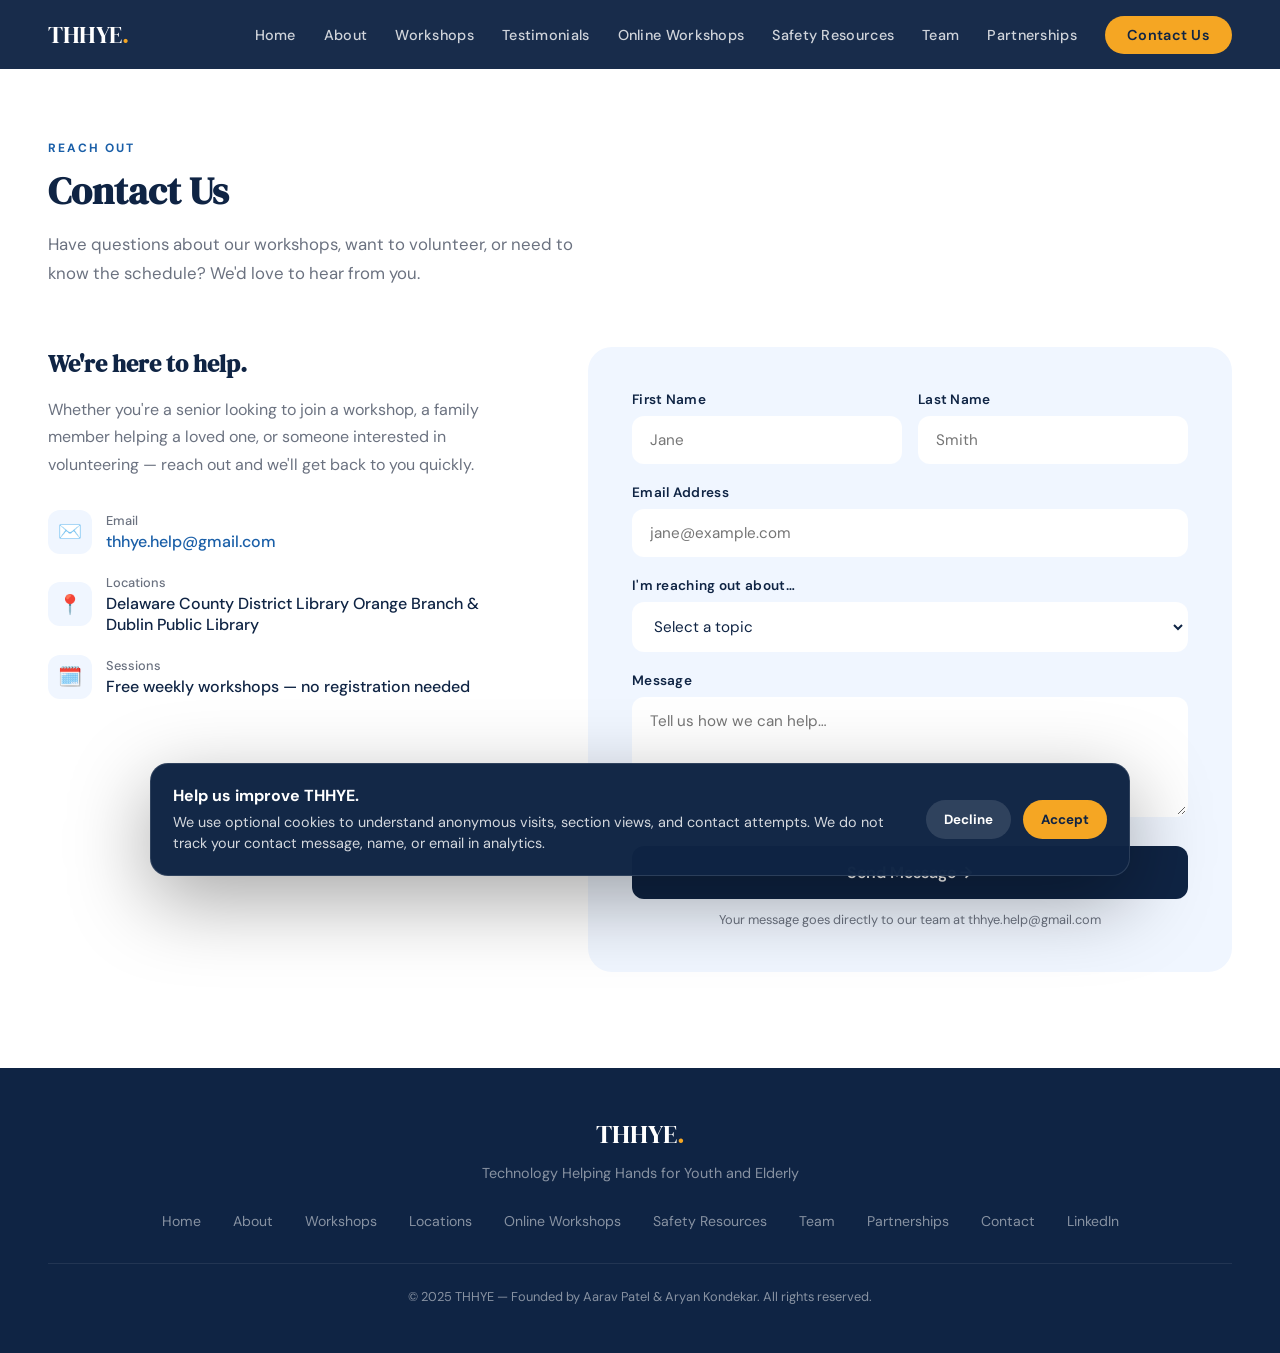
==== contact.html @ 9085169c "Split single-page site into real multi-page URLs for SEO Each section (Team, Partnerships, Online Wo" ====
<!DOCTYPE html>
<html lang="en">
<head>
  <meta charset="UTF-8" />
  <meta name="viewport" content="width=device-width, initial-scale=1.0" />
  <title>Contact THHYE — Free Tech Workshops for Seniors</title>
  <meta name="description" content="Get in touch with THHYE to join a free technology workshop, ask about scheduling, or volunteer with our student-led nonprofit in Delaware County and Dublin, Ohio." />
  <meta name="robots" content="index, follow" />
  <link rel="canonical" href="https://thhye.org/contact.html" />
  <link rel="icon" type="image/png" href="THHYELogo.png" />
  <link rel="apple-touch-icon" href="THHYELogo.png" />

  <meta property="og:type" content="website" />
  <meta property="og:site_name" content="THHYE" />
  <meta property="og:title" content="Contact THHYE — Free Tech Workshops for Seniors" />
  <meta property="og:description" content="Get in touch with THHYE to join a free technology workshop, ask about scheduling, or volunteer with our student-led nonprofit." />
  <meta property="og:url" content="https://thhye.org/contact.html" />
  <meta property="og:image" content="https://thhye.org/assets/workshop-group.jpg" />

  <meta name="twitter:card" content="summary_large_image" />
  <meta name="twitter:title" content="Contact THHYE — Free Tech Workshops for Seniors" />
  <meta name="twitter:description" content="Get in touch with THHYE to join a free technology workshop, ask about scheduling, or volunteer with our student-led nonprofit." />
  <meta name="twitter:image" content="https://thhye.org/assets/workshop-group.jpg" />

  <link rel="stylesheet" href="styles.css" />
  <link href="https://fonts.googleapis.com/css2?family=DM+Serif+Display:ital@0;1&family=DM+Sans:wght@300;400;500;600&display=swap" rel="stylesheet" />

  <!-- Google Analytics (gtag.js) -->
  <script async src="https://www.googletagmanager.com/gtag/js?id=G-8VFDZ53EEH"></script>
  <script>
    window.dataLayer = window.dataLayer || [];
    function gtag(){ dataLayer.push(arguments); }
    gtag('js', new Date());
    gtag('consent', 'default', {
      analytics_storage: localStorage.getItem('thhye_cookie_consent') === 'accepted' ? 'granted' : 'denied'
    });
    gtag('config', 'G-8VFDZ53EEH', { anonymize_ip: true });
  </script>
</head>
<body>

  <!-- NAV -->
  <nav>
    <a href="index.html" class="nav-logo">THHYE<span>.</span></a>
    <button class="nav-toggle" id="nav-toggle" aria-label="Toggle menu" aria-expanded="false" onclick="toggleNav()">
      <span></span><span></span><span></span>
    </button>
    <ul class="nav-links" id="nav-links">
      <li><a href="index.html">Home</a></li>
      <li><a href="index.html#about">About</a></li>
      <li><a href="index.html#workshops">Workshops</a></li>
      <li><a href="index.html#testimonials">Testimonials</a></li>
      <li><a href="online-workshops.html">Online Workshops</a></li>
      <li><a href="safety-resources.html">Safety Resources</a></li>
      <li><a href="team.html">Team</a></li>
      <li><a href="partnerships.html">Partnerships</a></li>
      <li><a href="contact.html" class="nav-cta">Contact Us</a></li>
    </ul>
  </nav>

  <section style="padding-top:140px;padding-bottom:96px;padding-left:48px;padding-right:48px;">
    <div class="section-inner">
      <div class="section-label">Reach Out</div>
      <h2 class="section-title">Contact Us</h2>
      <p class="section-sub">Have questions about our workshops, want to volunteer, or need to know the schedule? We'd love to hear from you.</p>

      <div class="contact-grid">
        <div class="contact-info">
          <h3>We're here to help.</h3>
          <p>Whether you're a senior looking to join a workshop, a family member helping a loved one, or someone interested in volunteering — reach out and we'll get back to you quickly.</p>

          <div class="contact-detail">
            <div class="contact-detail-icon">✉️</div>
            <div>
              <div style="font-size:0.8rem;color:var(--gray);margin-bottom:2px;">Email</div>
              <a href="mailto:thhye.help@gmail.com">thhye.help@gmail.com</a>
            </div>
          </div>

          <div class="contact-detail">
            <div class="contact-detail-icon">📍</div>
            <div>
              <div style="font-size:0.8rem;color:var(--gray);margin-bottom:2px;">Locations</div>
              Delaware County District Library Orange Branch &<br>Dublin Public Library
            </div>
          </div>

          <div class="contact-detail">
            <div class="contact-detail-icon">🗓️</div>
            <div>
              <div style="font-size:0.8rem;color:var(--gray);margin-bottom:2px;">Sessions</div>
              Free weekly workshops — no registration needed
            </div>
          </div>
        </div>

        <div class="contact-form">
          <div class="form-row">
            <div class="form-group">
              <label>First Name</label>
              <input type="text" id="fname" placeholder="Jane" />
            </div>
            <div class="form-group">
              <label>Last Name</label>
              <input type="text" id="lname" placeholder="Smith" />
            </div>
          </div>
          <div class="form-group">
            <label>Email Address</label>
            <input type="email" id="email" placeholder="jane@example.com" />
          </div>
          <div class="form-group">
            <label>I'm reaching out about…</label>
            <select id="topic">
              <option value="">Select a topic</option>
              <option>Joining a workshop</option>
              <option>Workshop schedule & locations</option>
              <option>Volunteering with THHYE</option>
              <option>General question</option>
            </select>
          </div>
          <div class="form-group">
            <label>Message</label>
            <textarea id="message" placeholder="Tell us how we can help…"></textarea>
          </div>
          <button class="form-submit" onclick="submitForm()">Send Message →</button>
          <div class="success-msg" id="success-msg">
            ✅ Message sent! We'll get back to you at <strong id="confirm-email"></strong> shortly.
          </div>
          <p class="form-note">Your message goes directly to our team at thhye.help@gmail.com</p>
        </div>
      </div>
    </div>
  </section>

  <!-- FOOTER -->
  <footer>
    <div class="footer-logo">THHYE<span>.</span></div>
    <p class="footer-tagline">Technology Helping Hands for Youth and Elderly</p>
    <ul class="footer-links">
      <li><a href="index.html">Home</a></li>
      <li><a href="index.html#about">About</a></li>
      <li><a href="index.html#workshops">Workshops</a></li>
      <li><a href="index.html#locations">Locations</a></li>
      <li><a href="online-workshops.html">Online Workshops</a></li>
      <li><a href="safety-resources.html">Safety Resources</a></li>
      <li><a href="team.html">Team</a></li>
      <li><a href="partnerships.html">Partnerships</a></li>
      <li><a href="contact.html">Contact</a></li>
      <li><a href="https://www.linkedin.com/company/thhye-technology-helping-hands-for-youth-and-elderly/" target="_blank" rel="noopener noreferrer">LinkedIn</a></li>
    </ul>
    <p class="footer-copy">© 2025 THHYE — Founded by Aarav Patel & Aryan Kondekar. All rights reserved.</p>
  </footer>

  <div class="cookie-banner" id="cookie-banner" role="dialog" aria-live="polite" aria-label="Cookie consent">
    <div class="cookie-copy">
      <strong>Help us improve THHYE.</strong>
      We use optional cookies to understand anonymous visits, section views, and contact attempts. We do not track your contact message, name, or email in analytics.
    </div>
    <div class="cookie-actions">
      <button class="cookie-btn decline" type="button" onclick="setCookieConsent(false)">Decline</button>
      <button class="cookie-btn accept" type="button" onclick="setCookieConsent(true)">Accept</button>
    </div>
  </div>

  <script src="common.js"></script>
</body>
</html>
---- styles.css ----
:root {
  --navy: #0f2444;
  --blue: #1a5fa8;
  --sky: #4fa3e0;
  --gold: #f5a623;
  --warm: #fff8f0;
  --white: #ffffff;
  --gray: #6b7280;
  --light: #f0f6ff;
}

* { margin: 0; padding: 0; box-sizing: border-box; }

html { scroll-behavior: smooth; }

body {
  font-family: 'DM Sans', sans-serif;
  background: var(--white);
  color: var(--navy);
  overflow-x: hidden;
}

/* NAV */
nav {
  position: fixed;
  top: 0; left: 0; right: 0;
  z-index: 100;
  display: flex;
  align-items: center;
  justify-content: space-between;
  padding: 18px 48px;
  background: rgba(15, 36, 68, 0.96);
  backdrop-filter: blur(12px);
}

.nav-logo {
  font-family: 'DM Serif Display', serif;
  font-size: 1.5rem;
  color: var(--white);
  letter-spacing: -0.5px;
  text-decoration: none;
}

.nav-logo span { color: var(--gold); }

.nav-links {
  display: flex;
  gap: 28px;
  list-style: none;
}

.nav-links a {
  color: rgba(255,255,255,0.8);
  text-decoration: none;
  font-size: 0.9rem;
  font-weight: 500;
  letter-spacing: 0.3px;
  transition: color 0.2s;
}

.nav-links a:hover { color: var(--gold); }

.nav-cta {
  background: var(--gold);
  color: var(--navy) !important;
  padding: 10px 22px;
  border-radius: 50px;
  font-weight: 600 !important;
}

.nav-cta:hover { background: #e8961f; color: var(--navy) !important; }

.nav-toggle {
  display: none;
  background: none;
  border: none;
  padding: 6px;
  cursor: pointer;
}

.nav-toggle span {
  display: block;
  width: 24px;
  height: 2px;
  background: var(--white);
  margin: 5px 0;
  transition: transform 0.2s, opacity 0.2s;
}

.nav-toggle.open span:nth-child(1) { transform: translateY(7px) rotate(45deg); }
.nav-toggle.open span:nth-child(2) { opacity: 0; }
.nav-toggle.open span:nth-child(3) { transform: translateY(-7px) rotate(-45deg); }

/* HERO */
#home {
  min-height: 100vh;
  background: linear-gradient(135deg, var(--navy) 0%, #1a3a6e 50%, #0d3060 100%);
  display: flex;
  align-items: center;
  position: relative;
  overflow: hidden;
  padding-top: 80px;
}

.hero-bg-pattern {
  position: absolute;
  inset: 0;
  opacity: 0.05;
  background-image: radial-gradient(circle at 20% 50%, var(--sky) 0%, transparent 50%),
                    radial-gradient(circle at 80% 20%, var(--gold) 0%, transparent 40%),
                    radial-gradient(circle at 60% 80%, var(--sky) 0%, transparent 40%);
}

.hero-grid-lines {
  position: absolute;
  inset: 0;
  background-image:
    linear-gradient(rgba(255,255,255,0.03) 1px, transparent 1px),
    linear-gradient(90deg, rgba(255,255,255,0.03) 1px, transparent 1px);
  background-size: 60px 60px;
}

.hero-inner {
  position: relative;
  max-width: 1200px;
  margin: 0 auto;
  padding: 0 48px;
  display: grid;
  grid-template-columns: 1fr 1fr;
  gap: 64px;
  align-items: center;
}

.hero-badge {
  display: inline-flex;
  align-items: center;
  gap: 8px;
  background: rgba(245, 166, 35, 0.15);
  border: 1px solid rgba(245, 166, 35, 0.3);
  color: var(--gold);
  font-size: 0.8rem;
  font-weight: 600;
  letter-spacing: 1px;
  text-transform: uppercase;
  padding: 6px 16px;
  border-radius: 50px;
  margin-bottom: 24px;
}

.hero-badge::before {
  content: '';
  width: 6px; height: 6px;
  background: var(--gold);
  border-radius: 50%;
  animation: pulse 2s infinite;
}

@keyframes pulse {
  0%, 100% { opacity: 1; }
  50% { opacity: 0.3; }
}

.hero-title {
  font-family: 'DM Serif Display', serif;
  font-size: clamp(2.4rem, 4vw, 3.6rem);
  color: var(--white);
  line-height: 1.15;
  margin-bottom: 20px;
}

.hero-title em {
  font-style: italic;
  color: var(--sky);
}

.hero-sub {
  font-size: 1.1rem;
  color: rgba(255,255,255,0.7);
  line-height: 1.7;
  margin-bottom: 36px;
  max-width: 480px;
}

.hero-buttons {
  display: flex;
  gap: 16px;
  flex-wrap: wrap;
}

.btn-primary {
  background: var(--gold);
  color: var(--navy);
  padding: 14px 32px;
  border-radius: 50px;
  font-weight: 600;
  font-size: 0.95rem;
  text-decoration: none;
  transition: all 0.25s;
  display: inline-block;
}

.btn-primary:hover {
  background: #e8961f;
  transform: translateY(-2px);
  box-shadow: 0 8px 24px rgba(245,166,35,0.4);
}

.btn-outline {
  border: 2px solid rgba(255,255,255,0.3);
  color: var(--white);
  padding: 14px 32px;
  border-radius: 50px;
  font-weight: 500;
  font-size: 0.95rem;
  text-decoration: none;
  transition: all 0.25s;
  display: inline-block;
}

.btn-outline:hover {
  border-color: var(--white);
  background: rgba(255,255,255,0.1);
  transform: translateY(-2px);
}

.hero-visual {
  position: relative;
}

.hero-img-main {
  width: 100%;
  height: 420px;
  object-fit: cover;
  border-radius: 20px;
  box-shadow: 0 32px 80px rgba(0,0,0,0.4);
}

.hero-img-float {
  position: absolute;
  bottom: -28px;
  left: -32px;
  width: 180px;
  height: 140px;
  object-fit: cover;
  border-radius: 16px;
  border: 4px solid var(--navy);
  box-shadow: 0 16px 48px rgba(0,0,0,0.4);
}

.hero-stat-card {
  position: absolute;
  top: 24px;
  right: -20px;
  background: var(--white);
  border-radius: 16px;
  padding: 16px 20px;
  box-shadow: 0 16px 48px rgba(0,0,0,0.3);
  text-align: center;
  min-width: 130px;
}

.hero-stat-num {
  font-family: 'DM Serif Display', serif;
  font-size: 2rem;
  color: var(--blue);
  line-height: 1;
}

.hero-stat-label {
  font-size: 0.75rem;
  color: var(--gray);
  margin-top: 4px;
  font-weight: 500;
}

/* STATS BAR */
.stats-bar {
  background: var(--light);
  padding: 40px 48px;
}

.stats-bar-inner {
  max-width: 1200px;
  margin: 0 auto;
  display: grid;
  grid-template-columns: repeat(4, 1fr);
  gap: 24px;
  text-align: center;
}

.stat-item {}

.stat-num {
  font-family: 'DM Serif Display', serif;
  font-size: 2.4rem;
  color: var(--blue);
}

.stat-label {
  font-size: 0.85rem;
  color: var(--gray);
  font-weight: 500;
  margin-top: 4px;
}

/* SECTIONS */
section { padding: 96px 48px; }

.section-inner { max-width: 1200px; margin: 0 auto; }

.section-label {
  font-size: 0.75rem;
  font-weight: 700;
  letter-spacing: 2px;
  text-transform: uppercase;
  color: var(--blue);
  margin-bottom: 12px;
}

.section-title {
  font-family: 'DM Serif Display', serif;
  font-size: clamp(2rem, 3vw, 2.8rem);
  color: var(--navy);
  line-height: 1.2;
  margin-bottom: 16px;
}

.section-sub {
  font-size: 1.05rem;
  color: var(--gray);
  line-height: 1.7;
  max-width: 560px;
}

/* ABOUT */
#about { background: var(--white); }

.about-grid {
  display: grid;
  grid-template-columns: 1fr 1fr;
  gap: 80px;
  align-items: center;
  margin-top: 60px;
}

.about-img-wrap {
  position: relative;
}

.about-img {
  width: 100%;
  height: 480px;
  object-fit: cover;
  border-radius: 20px;
}

.about-accent {
  position: absolute;
  bottom: -20px;
  right: -20px;
  width: 120px;
  height: 120px;
  background: var(--gold);
  border-radius: 20px;
  z-index: -1;
}

.about-text p {
  color: var(--gray);
  line-height: 1.8;
  margin-bottom: 20px;
  font-size: 1.02rem;
}

.founders {
  display: flex;
  gap: 20px;
  margin-top: 32px;
}

.founder-card {
  background: var(--light);
  border-radius: 16px;
  padding: 20px;
  flex: 1;
  border-left: 4px solid var(--blue);
}

.founder-name {
  font-weight: 600;
  color: var(--navy);
  font-size: 1rem;
}

.founder-title {
  font-size: 0.82rem;
  color: var(--gray);
  margin-top: 4px;
}

/* WORKSHOPS */
#workshops { background: var(--light); }

.workshops-grid {
  display: grid;
  grid-template-columns: repeat(2, 1fr);
  gap: 24px;
  margin-top: 52px;
}

.workshop-card {
  background: var(--white);
  border-radius: 20px;
  padding: 36px;
  border: 1px solid rgba(26,95,168,0.1);
  transition: all 0.3s;
  position: relative;
  overflow: hidden;
}

.workshop-card::before {
  content: '';
  position: absolute;
  top: 0; left: 0; right: 0;
  height: 4px;
  background: linear-gradient(90deg, var(--blue), var(--sky));
}

.workshop-card:hover {
  transform: translateY(-6px);
  box-shadow: 0 24px 64px rgba(26,95,168,0.12);
}

.workshop-icon {
  width: 52px;
  height: 52px;
  background: var(--light);
  border-radius: 14px;
  display: flex;
  align-items: center;
  justify-content: center;
  font-size: 1.6rem;
  margin-bottom: 20px;
}

.workshop-title {
  font-family: 'DM Serif Display', serif;
  font-size: 1.3rem;
  color: var(--navy);
  margin-bottom: 10px;
}

.workshop-desc {
  color: var(--gray);
  line-height: 1.7;
  font-size: 0.95rem;
}

/* LOCATIONS */
#locations { background: var(--navy); }

#locations .section-label { color: var(--sky); }
#locations .section-title { color: var(--white); }
#locations .section-sub { color: rgba(255,255,255,0.6); }

.locations-grid {
  display: grid;
  grid-template-columns: repeat(2, 1fr);
  gap: 24px;
  margin-top: 52px;
}

.location-card {
  background: rgba(255,255,255,0.06);
  border: 1px solid rgba(255,255,255,0.1);
  border-radius: 20px;
  padding: 36px;
  transition: all 0.3s;
}

.location-card:hover {
  background: rgba(255,255,255,0.1);
  transform: translateY(-4px);
}

.location-icon { font-size: 2.2rem; margin-bottom: 16px; }

.location-name {
  font-family: 'DM Serif Display', serif;
  font-size: 1.4rem;
  color: var(--white);
  margin-bottom: 8px;
}

.location-detail {
  color: rgba(255,255,255,0.6);
  font-size: 0.95rem;
  line-height: 1.6;
}

.location-tag {
  display: inline-block;
  background: rgba(79,163,224,0.2);
  color: var(--sky);
  font-size: 0.78rem;
  font-weight: 600;
  padding: 4px 12px;
  border-radius: 50px;
  margin-top: 16px;
  letter-spacing: 0.5px;
}

/* WHATSAPP COMMUNITY */
#whatsapp-community {
  background: var(--white);
  padding-top: 64px;
  padding-bottom: 64px;
}

.whatsapp-card {
  max-width: 780px;
  margin: 0 auto;
  background: linear-gradient(135deg, #25D366 0%, #128C7E 100%);
  border-radius: 24px;
  padding: 48px;
  display: flex;
  align-items: center;
  gap: 32px;
  box-shadow: 0 24px 64px rgba(18,140,126,0.25);
}

.whatsapp-icon-wrap {
  flex-shrink: 0;
  width: 76px;
  height: 76px;
  background: rgba(255,255,255,0.18);
  border-radius: 50%;
  display: flex;
  align-items: center;
  justify-content: center;
}

.whatsapp-icon-wrap svg { width: 40px; height: 40px; }

.whatsapp-copy { flex: 1; }

.whatsapp-title {
  font-family: 'DM Serif Display', serif;
  font-size: 1.6rem;
  color: var(--white);
  margin-bottom: 8px;
}

.whatsapp-desc {
  color: rgba(255,255,255,0.9);
  line-height: 1.6;
  font-size: 0.98rem;
  margin-bottom: 0;
}

.whatsapp-btn {
  flex-shrink: 0;
  display: inline-flex;
  align-items: center;
  gap: 10px;
  background: var(--white);
  color: #128C7E;
  padding: 14px 28px;
  border-radius: 50px;
  font-weight: 700;
  font-size: 0.95rem;
  text-decoration: none;
  transition: all 0.25s;
  white-space: nowrap;
}

.whatsapp-btn:hover {
  transform: translateY(-2px);
  box-shadow: 0 12px 32px rgba(0,0,0,0.2);
}

.whatsapp-btn svg { width: 18px; height: 18px; }

@media (max-width: 768px) {
  .whatsapp-card { flex-direction: column; text-align: center; padding: 36px 28px; }
  .whatsapp-btn { width: 100%; justify-content: center; }
}

/* TESTIMONIALS */
.testimonials-grid {
  display: grid;
  grid-template-columns: repeat(3, 1fr);
  gap: 24px;
  margin-top: 52px;
}

.testimonial-card {
  background: var(--light);
  border-radius: 20px;
  padding: 28px;
  border: 1px solid rgba(26,95,168,0.08);
  transition: all 0.3s;
  display: flex;
  flex-direction: column;
  gap: 16px;
}

.testimonial-card:hover {
  transform: translateY(-4px);
  box-shadow: 0 16px 48px rgba(26,95,168,0.1);
}

.testimonial-stars { color: var(--gold); font-size: 0.9rem; letter-spacing: 2px; }

.testimonial-text {
  color: var(--navy);
  font-size: 0.97rem;
  line-height: 1.7;
  flex: 1;
  font-style: italic;
}

.testimonial-author {
  display: flex;
  align-items: center;
  gap: 12px;
  margin-top: 4px;
}

.testimonial-avatar {
  width: 40px;
  height: 40px;
  background: linear-gradient(135deg, var(--blue), var(--sky));
  border-radius: 50%;
  display: flex;
  align-items: center;
  justify-content: center;
  color: white;
  font-weight: 700;
  font-size: 0.9rem;
  flex-shrink: 0;
}

.testimonial-name {
  font-weight: 600;
  font-size: 0.9rem;
  color: var(--navy);
}

.testimonial-school {
  font-size: 0.78rem;
  color: var(--gray);
  margin-top: 2px;
}

/* TEAM */
#team-page {
  background: var(--white);
  padding-top: 140px;
}

.team-grid {
  display: flex;
  flex-direction: column;
  gap: 28px;
  margin-top: 52px;
}

.team-card {
  background: var(--white);
  border-radius: 20px;
  padding: 32px;
  border: 1px solid rgba(26,95,168,0.1);
  transition: all 0.3s;
  display: flex;
  align-items: center;
  gap: 32px;
}

.team-card:hover {
  transform: translateY(-4px);
  box-shadow: 0 16px 48px rgba(26,95,168,0.1);
}

.team-founder {
  border-left: 4px solid var(--gold);
}

.team-photo {
  width: 180px;
  height: 180px;
  border-radius: 16px;
  object-fit: cover;
  object-position: top center;
  flex-shrink: 0;
}

.team-info { flex: 1; }

.team-name {
  font-weight: 600;
  color: var(--navy);
  font-size: 1.15rem;
  margin-bottom: 4px;
}

.team-role {
  font-size: 0.85rem;
  color: var(--gray);
  font-weight: 500;
}

.team-bio {
  text-align: left;
  color: var(--gray);
  font-size: 0.92rem;
  line-height: 1.7;
  margin-top: 14px;
}

.team-linkedin {
  display: inline-flex;
  align-items: center;
  gap: 6px;
  margin-top: 14px;
  color: var(--blue);
  font-weight: 600;
  font-size: 0.88rem;
  text-decoration: none;
}

.team-linkedin:hover { color: var(--navy); }

.founders-story {
  display: flex;
  align-items: center;
  gap: 40px;
  margin-top: 52px;
  padding: 32px;
  border-radius: 20px;
  background: var(--light);
  border: 1px solid rgba(26,95,168,0.1);
}

.story-photo {
  width: 320px;
  height: 320px;
  border-radius: 16px;
  object-fit: cover;
  object-position: center 60%;
  flex-shrink: 0;
}

.story-text h3 {
  color: var(--navy);
  font-size: 1.3rem;
  margin-bottom: 14px;
}

.story-text p {
  color: var(--gray);
  font-size: 0.95rem;
  line-height: 1.75;
}

@media (max-width: 768px) {
  .team-card { flex-direction: column; text-align: center; }
  .team-photo { width: 140px; height: 140px; }
  .team-founder { border-left: none; border-top: 4px solid var(--gold); }
  .team-bio, .team-linkedin { text-align: left; }
  .founders-story { flex-direction: column; text-align: center; padding: 24px; }
  .story-photo { width: 100%; height: 260px; }
  .story-text p { text-align: left; }
}

/* PARTNERSHIPS */
#partnerships-page {
  background: var(--white);
  padding-top: 140px;
}

.partnership-hero {
  display: grid;
  grid-template-columns: 1.05fr 0.95fr;
  gap: 56px;
  align-items: center;
  margin-top: 48px;
}

.partnership-copy p {
  color: var(--gray);
  line-height: 1.8;
  font-size: 1.02rem;
  margin-bottom: 18px;
}

.partner-panel {
  background: var(--light);
  border: 1px solid rgba(26,95,168,0.12);
  border-radius: 20px;
  padding: 36px;
}

.partner-mark {
  background: var(--white);
  border: 1px solid rgba(15,36,68,0.08);
  border-radius: 18px;
  padding: 28px;
  margin-bottom: 24px;
  text-align: center;
}

.partner-logo-img {
  max-width: 100%;
  height: auto;
  max-height: 90px;
}

.partner-logo-sub {
  display: inline-block;
  margin-top: 10px;
  padding: 6px 12px;
  border-radius: 999px;
  background: rgba(79,163,224,0.15);
  color: var(--blue);
  font-size: 0.78rem;
  font-weight: 700;
  letter-spacing: 1px;
  text-transform: uppercase;
}

.partner-title {
  font-family: 'DM Serif Display', serif;
  color: var(--navy);
  font-size: 1.45rem;
  margin-bottom: 10px;
}

.partner-detail {
  color: var(--gray);
  line-height: 1.7;
  font-size: 0.95rem;
}

.partnership-points {
  display: grid;
  grid-template-columns: repeat(3, 1fr);
  gap: 20px;
  margin-top: 52px;
}

.partnership-point {
  background: var(--light);
  border-radius: 18px;
  padding: 24px;
  border: 1px solid rgba(26,95,168,0.1);
}

.partnership-point h3 {
  color: var(--navy);
  font-size: 1rem;
  margin-bottom: 8px;
}

.partnership-point p {
  color: var(--gray);
  line-height: 1.65;
  font-size: 0.92rem;
}

@media (max-width: 768px) {
  .testimonials-grid { grid-template-columns: 1fr; }
  .partnership-hero, .partnership-points { grid-template-columns: 1fr; }
}

/* ONLINE WORKSHOPS PAGE */
#online-page { background: var(--white); padding-top: 140px; }

.online-gallery {
  display: grid;
  grid-template-columns: repeat(2, 1fr);
  gap: 24px;
  margin-top: 52px;
}

.online-gallery img {
  width: 100%;
  height: 280px;
  object-fit: cover;
  border-radius: 20px;
}

.steps-list { list-style: none; margin: 0; padding: 0; }

.steps-list li {
  display: flex;
  gap: 14px;
  margin-bottom: 18px;
}

.steps-list li:last-child { margin-bottom: 0; }

.step-num {
  flex-shrink: 0;
  width: 30px;
  height: 30px;
  border-radius: 50%;
  background: var(--blue);
  color: var(--white);
  font-weight: 700;
  font-size: 0.85rem;
  display: flex;
  align-items: center;
  justify-content: center;
}

.step-copy strong {
  display: block;
  color: var(--navy);
  font-size: 0.95rem;
  margin-bottom: 2px;
}

.step-copy span {
  color: var(--gray);
  font-size: 0.88rem;
  line-height: 1.6;
}

/* RESOURCES PAGE */
#resources-page { background: var(--white); padding-top: 140px; }

.resources-grid {
  display: grid;
  grid-template-columns: repeat(2, 1fr);
  gap: 24px;
  margin-top: 52px;
}

.resource-card {
  background: var(--light);
  border: 1px solid rgba(26,95,168,0.1);
  border-radius: 20px;
  padding: 28px;
}

.resource-card h3 {
  color: var(--navy);
  font-family: 'DM Serif Display', serif;
  font-size: 1.15rem;
  margin-bottom: 10px;
}

.resource-card p {
  color: var(--gray);
  font-size: 0.92rem;
  line-height: 1.7;
  margin-bottom: 14px;
}

.resource-card a {
  color: var(--blue);
  font-weight: 600;
  font-size: 0.88rem;
  text-decoration: none;
}

.resource-card a:hover { color: var(--navy); }

.safety-tips {
  margin-top: 64px;
}

.tips-grid {
  display: grid;
  grid-template-columns: repeat(3, 1fr);
  gap: 20px;
  margin-top: 32px;
}

.tip-card {
  background: var(--white);
  border: 1px solid rgba(26,95,168,0.1);
  border-radius: 18px;
  padding: 24px;
}

.tip-card .tip-icon { font-size: 1.6rem; margin-bottom: 10px; }

.tip-card h4 {
  color: var(--navy);
  font-size: 0.98rem;
  margin-bottom: 8px;
}

.tip-card p {
  color: var(--gray);
  font-size: 0.88rem;
  line-height: 1.65;
}

@media (max-width: 768px) {
  .online-gallery, .resources-grid, .tips-grid { grid-template-columns: 1fr; }
}

/* CONTACT PAGE */
.contact-grid {
  display: grid;
  grid-template-columns: 1fr 1.4fr;
  gap: 80px;
  align-items: start;
  margin-top: 60px;
}

.contact-info h3 {
  font-family: 'DM Serif Display', serif;
  font-size: 1.5rem;
  color: var(--navy);
  margin-bottom: 16px;
}

.contact-info p {
  color: var(--gray);
  line-height: 1.7;
  margin-bottom: 32px;
}

.contact-detail {
  display: flex;
  align-items: center;
  gap: 14px;
  margin-bottom: 20px;
  color: var(--navy);
  font-weight: 500;
}

.contact-detail-icon {
  width: 44px;
  height: 44px;
  background: var(--light);
  border-radius: 12px;
  display: flex;
  align-items: center;
  justify-content: center;
  font-size: 1.2rem;
  flex-shrink: 0;
}

.contact-detail a {
  color: var(--blue);
  text-decoration: none;
}

.contact-form {
  background: var(--light);
  border-radius: 24px;
  padding: 44px;
}

.form-row {
  display: grid;
  grid-template-columns: 1fr 1fr;
  gap: 16px;
}

.form-group {
  margin-bottom: 20px;
}

.form-group label {
  display: block;
  font-size: 0.85rem;
  font-weight: 600;
  color: var(--navy);
  margin-bottom: 8px;
  letter-spacing: 0.3px;
}

.form-group input,
.form-group textarea,
.form-group select {
  width: 100%;
  padding: 12px 16px;
  border: 2px solid transparent;
  background: var(--white);
  border-radius: 12px;
  font-family: 'DM Sans', sans-serif;
  font-size: 0.95rem;
  color: var(--navy);
  transition: border-color 0.2s;
  outline: none;
}

.form-group input:focus,
.form-group textarea:focus,
.form-group select:focus {
  border-color: var(--blue);
}

.form-group textarea {
  min-height: 120px;
  resize: vertical;
}

.form-submit {
  width: 100%;
  background: var(--navy);
  color: var(--white);
  border: none;
  padding: 16px;
  border-radius: 12px;
  font-family: 'DM Sans', sans-serif;
  font-size: 1rem;
  font-weight: 600;
  cursor: pointer;
  transition: all 0.25s;
  margin-top: 4px;
}

.form-submit:hover {
  background: var(--blue);
  transform: translateY(-2px);
}

.form-note {
  font-size: 0.8rem;
  color: var(--gray);
  margin-top: 12px;
  text-align: center;
}

/* FOOTER */
footer {
  background: var(--navy);
  padding: 48px;
  text-align: center;
  color: rgba(255,255,255,0.5);
}

.footer-logo {
  font-family: 'DM Serif Display', serif;
  font-size: 1.6rem;
  color: var(--white);
  margin-bottom: 12px;
}

.footer-logo span { color: var(--gold); }

.footer-tagline {
  font-size: 0.9rem;
  margin-bottom: 28px;
}

.footer-links {
  display: flex;
  justify-content: center;
  gap: 32px;
  list-style: none;
  margin-bottom: 32px;
}

.footer-links a {
  color: rgba(255,255,255,0.5);
  text-decoration: none;
  font-size: 0.88rem;
  transition: color 0.2s;
}

.footer-links a:hover { color: var(--gold); }

.footer-copy {
  font-size: 0.8rem;
  border-top: 1px solid rgba(255,255,255,0.08);
  padding-top: 24px;
}

/* ANIMATIONS */
.fade-in {
  opacity: 0;
  transform: translateY(24px);
  animation: fadeIn 0.7s ease forwards;
}

@keyframes fadeIn {
  to { opacity: 1; transform: translateY(0); }
}

.fade-in:nth-child(1) { animation-delay: 0.1s; }
.fade-in:nth-child(2) { animation-delay: 0.25s; }
.fade-in:nth-child(3) { animation-delay: 0.4s; }
.fade-in:nth-child(4) { animation-delay: 0.55s; }

/* SUCCESS MESSAGE */
.success-msg {
  display: none;
  background: #d4f5e9;
  border: 1px solid #2ecc71;
  color: #155724;
  padding: 16px 20px;
  border-radius: 12px;
  font-weight: 500;
  margin-top: 16px;
  text-align: center;
}

/* COOKIE CONSENT */
.cookie-banner {
  position: fixed;
  left: 24px;
  right: 24px;
  bottom: 24px;
  z-index: 200;
  display: none;
  align-items: center;
  justify-content: space-between;
  gap: 24px;
  max-width: 980px;
  margin: 0 auto;
  padding: 20px 22px;
  background: rgba(15, 36, 68, 0.98);
  color: var(--white);
  border: 1px solid rgba(255,255,255,0.12);
  border-radius: 18px;
  box-shadow: 0 24px 80px rgba(0,0,0,0.35);
}

.cookie-banner.active {
  display: flex;
}

.cookie-copy {
  line-height: 1.5;
  font-size: 0.9rem;
  color: rgba(255,255,255,0.82);
}

.cookie-copy strong {
  display: block;
  color: var(--white);
  font-size: 1rem;
  margin-bottom: 4px;
}

.cookie-actions {
  display: flex;
  gap: 12px;
  flex-shrink: 0;
}

.cookie-btn {
  border: 0;
  border-radius: 999px;
  padding: 11px 18px;
  font-family: 'DM Sans', sans-serif;
  font-weight: 700;
  cursor: pointer;
  transition: transform 0.2s, background 0.2s;
}

.cookie-btn:hover {
  transform: translateY(-1px);
}

.cookie-btn.accept {
  background: var(--gold);
  color: var(--navy);
}

.cookie-btn.decline {
  background: rgba(255,255,255,0.12);
  color: var(--white);
}

/* MOBILE */
@media (max-width: 768px) {
  nav { padding: 16px 20px; }
  .nav-toggle { display: block; }
  .nav-links {
    display: none;
    position: absolute;
    top: 100%;
    left: 0;
    right: 0;
    flex-direction: column;
    align-items: flex-start;
    gap: 4px;
    background: rgba(15, 36, 68, 0.98);
    padding: 12px 20px 20px;
    border-top: 1px solid rgba(255,255,255,0.1);
  }
  .nav-links.open { display: flex; }
  .nav-links li { width: 100%; }
  .nav-links a { display: block; padding: 12px 4px; }
  .nav-cta { display: inline-block; margin-top: 8px; }
  section { padding: 64px 20px; }
  .hero-inner { grid-template-columns: 1fr; gap: 40px; }
  .hero-visual { display: none; }
  .stats-bar { padding: 32px 20px; }
  .stats-bar-inner { grid-template-columns: repeat(2,1fr); }
  .about-grid, .contact-grid { grid-template-columns: 1fr; gap: 40px; }
  .workshops-grid, .locations-grid { grid-template-columns: 1fr; }
  .form-row { grid-template-columns: 1fr; }
  .contact-form { padding: 28px 20px; }
  .footer-links { flex-wrap: wrap; gap: 16px; }
  .founders { flex-direction: column; }
  .cookie-banner { left: 14px; right: 14px; bottom: 14px; flex-direction: column; align-items: stretch; }
  .cookie-actions { width: 100%; }
  .cookie-btn { flex: 1; }
}
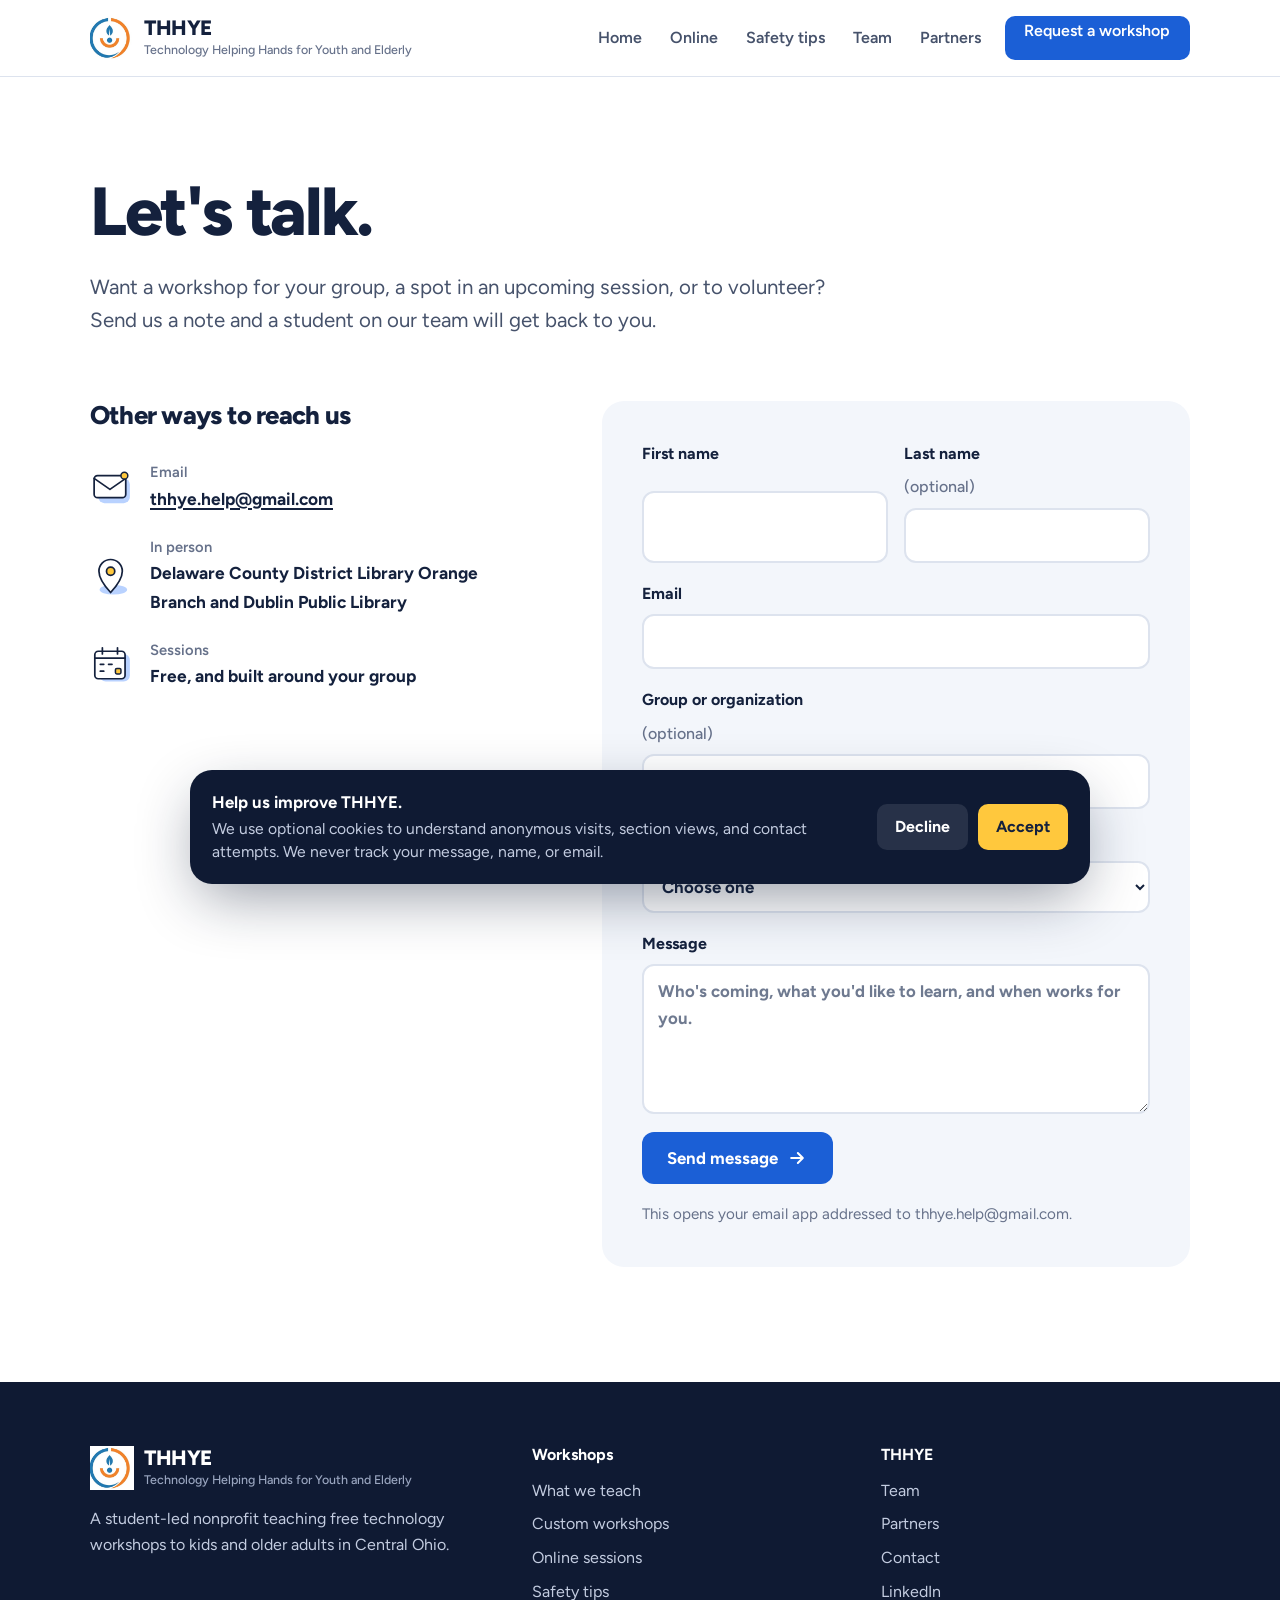
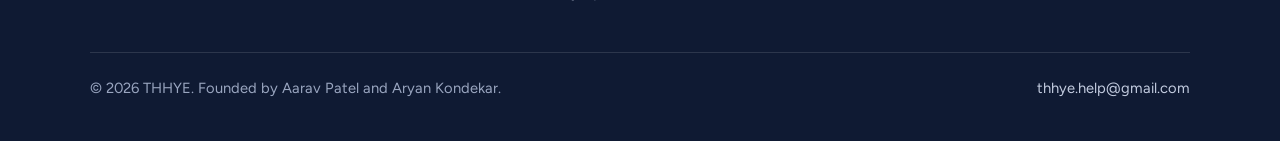
==== commit 779119de: "Launch redesign as the main site Replaces the old pages with the new clean nonprofit design: custom " ====
--- a/contact.html
+++ b/contact.html
@@ -3,6 +3,7 @@
 <head>
   <meta charset="UTF-8" />
   <meta name="viewport" content="width=device-width, initial-scale=1.0" />
+  <meta name="google-site-verification" content="bQFy29v1kpwie2ey02_w78tLdiopfmHFIGMxXj0n1kg" />
   <title>Contact THHYE — Free Tech Workshops for Seniors</title>
   <meta name="description" content="Get in touch with THHYE to join a free technology workshop, ask about scheduling, or volunteer with our student-led nonprofit in Delaware County and Dublin, Ohio." />
   <meta name="robots" content="index, follow" />
@@ -21,9 +22,10 @@
   <meta name="twitter:title" content="Contact THHYE — Free Tech Workshops for Seniors" />
   <meta name="twitter:description" content="Get in touch with THHYE to join a free technology workshop, ask about scheduling, or volunteer with our student-led nonprofit." />
   <meta name="twitter:image" content="https://thhye.org/assets/workshop-group.jpg" />
-
-  <link rel="stylesheet" href="styles.css" />
-  <link href="https://fonts.googleapis.com/css2?family=DM+Serif+Display:ital@0;1&family=DM+Sans:wght@300;400;500;600&display=swap" rel="stylesheet" />
+  <link rel="preconnect" href="https://fonts.googleapis.com" />
+  <link rel="preconnect" href="https://fonts.gstatic.com" crossorigin />
+  <link href="https://fonts.googleapis.com/css2?family=Figtree:wght@400;500;600;700;800&display=swap" rel="stylesheet" />
+  <link rel="stylesheet" href="site.css" />
 
   <!-- Google Analytics (gtag.js) -->
   <script async src="https://www.googletagmanager.com/gtag/js?id=G-8VFDZ53EEH"></script>
@@ -38,131 +40,410 @@
   </script>
 </head>
 <body>
-
-  <!-- NAV -->
-  <nav>
-    <a href="index.html" class="nav-logo">THHYE<span>.</span></a>
-    <button class="nav-toggle" id="nav-toggle" aria-label="Toggle menu" aria-expanded="false" onclick="toggleNav()">
-      <span></span><span></span><span></span>
-    </button>
-    <ul class="nav-links" id="nav-links">
-      <li><a href="index.html">Home</a></li>
-      <li><a href="index.html#about">About</a></li>
-      <li><a href="index.html#workshops">Workshops</a></li>
-      <li><a href="index.html#testimonials">Testimonials</a></li>
-      <li><a href="online-workshops.html">Online Workshops</a></li>
-      <li><a href="safety-resources.html">Safety Resources</a></li>
-      <li><a href="team.html">Team</a></li>
-      <li><a href="partnerships.html">Partnerships</a></li>
-      <li><a href="contact.html" class="nav-cta">Contact Us</a></li>
-    </ul>
-  </nav>
-
-  <section style="padding-top:140px;padding-bottom:96px;padding-left:48px;padding-right:48px;">
-    <div class="section-inner">
-      <div class="section-label">Reach Out</div>
-      <h2 class="section-title">Contact Us</h2>
-      <p class="section-sub">Have questions about our workshops, want to volunteer, or need to know the schedule? We'd love to hear from you.</p>
-
-      <div class="contact-grid">
-        <div class="contact-info">
-          <h3>We're here to help.</h3>
-          <p>Whether you're a senior looking to join a workshop, a family member helping a loved one, or someone interested in volunteering — reach out and we'll get back to you quickly.</p>
-
-          <div class="contact-detail">
-            <div class="contact-detail-icon">✉️</div>
-            <div>
-              <div style="font-size:0.8rem;color:var(--gray);margin-bottom:2px;">Email</div>
-              <a href="mailto:thhye.help@gmail.com">thhye.help@gmail.com</a>
-            </div>
+<!--
+THESIS: A clean, photo-led nonprofit site that shows real students teaching real rooms; it refuses emoji/icon-tile cards and stock "AI" polish.
+OWN-WORLD: White and mist-blue pages, deep navy ink, one confident blue, sunflower yellow for highlights, green for the seniors program. Figtree throughout. Custom 64px icons: ink outline, soft offset base shape, one yellow accent.
+STORY: Visitors see students teaching kids and older adults for free, learn every workshop is built for its group, and request one or join a session.
+FIRST VIEWPORT: Left: headline with a hand-drawn yellow highlight, short lede, "Request a free workshop" + "See what we teach", three proof checks. Right: TACO AI workshop photo with the CMM seniors photo overlapping, and a handwritten-style note.
+FORM: Canon (category standard, user-chosen); craft bar Code.org and Khan Academy. Seed fecce3bb.
+FINISH: unreviewed and undocumented is unfinished; this build ends with the finish review, the verdict, and DESIGN.md
+-->
+<svg xmlns="http://www.w3.org/2000/svg" width="0" height="0" style="position:absolute;overflow:hidden" aria-hidden="true">
+  <!--
+    THHYE icon set. One grammar for every icon:
+    - 64x64 grid, ink outline 2.5px, round caps and joins
+    - one soft base shape (var(--ic-soft)) set slightly off-center behind the object
+    - one small accent (var(--ic-accent))
+    Color comes from the wrapper: color = ink, --ic-soft, --ic-accent.
+  -->
+
+  <!-- AI basics: friendly robot head, like the one on our workshop slides -->
+  <symbol id="i-ai" viewBox="0 0 64 64">
+    <circle cx="35" cy="37" r="22" fill="var(--ic-soft)"/>
+    <g fill="none" stroke="currentColor" stroke-width="2.5" stroke-linecap="round" stroke-linejoin="round">
+      <rect x="15" y="22" width="34" height="26" rx="9" fill="#fff"/>
+      <path d="M32 22v-8"/>
+      <path d="M11 32v8M53 32v8"/>
+      <path d="M26 40q6 4 12 0"/>
+    </g>
+    <circle cx="32" cy="12" r="3.5" fill="var(--ic-accent)" stroke="currentColor" stroke-width="2.5"/>
+    <circle cx="25.5" cy="32" r="2.6" fill="currentColor"/>
+    <circle cx="38.5" cy="32" r="2.6" fill="currentColor"/>
+  </symbol>
+
+  <!-- Using AI responsibly: magnifier checking an answer -->
+  <symbol id="i-factcheck" viewBox="0 0 64 64">
+    <rect x="16" y="10" width="38" height="44" rx="8" fill="var(--ic-soft)"/>
+    <g fill="none" stroke="currentColor" stroke-width="2.5" stroke-linecap="round" stroke-linejoin="round">
+      <rect x="10" y="8" width="32" height="40" rx="5" fill="#fff"/>
+      <path d="M17 18h18M17 25h14M17 32h9"/>
+      <circle cx="38" cy="38" r="9" fill="#fff"/>
+      <path d="M44.5 44.5l8 8"/>
+      <path d="M34 38l3 3 5-6"/>
+    </g>
+    <circle cx="52.5" cy="52.5" r="3" fill="var(--ic-accent)"/>
+  </symbol>
+
+  <!-- Making games with AI: controller -->
+  <symbol id="i-game" viewBox="0 0 64 64">
+    <ellipse cx="34" cy="38" rx="25" ry="17" fill="var(--ic-soft)"/>
+    <g fill="none" stroke="currentColor" stroke-width="2.5" stroke-linecap="round" stroke-linejoin="round">
+      <path d="M18 22h28c6 0 9 5 10 12l1.5 9c.8 5-5 8-8.5 4l-5-6H20l-5 6c-3.5 4-9.3 1-8.5-4L8 34c1-7 4-12 10-12z" fill="#fff"/>
+      <path d="M20 29v8M16 33h8"/>
+    </g>
+    <circle cx="42" cy="30" r="2.8" fill="var(--ic-accent)" stroke="currentColor" stroke-width="2"/>
+    <circle cx="47" cy="35.5" r="2.8" fill="currentColor"/>
+  </symbol>
+
+  <!-- Digital citizenship: two speech bubbles, one kind reply -->
+  <symbol id="i-citizen" viewBox="0 0 64 64">
+    <rect x="12" y="16" width="44" height="36" rx="12" fill="var(--ic-soft)"/>
+    <g fill="none" stroke="currentColor" stroke-width="2.5" stroke-linecap="round" stroke-linejoin="round">
+      <path d="M8 12h28a5 5 0 0 1 5 5v12a5 5 0 0 1-5 5H19l-7 6v-6H8a5 5 0 0 1-5-5V17a5 5 0 0 1 5-5z" fill="#fff"/>
+      <path d="M56 28H34a5 5 0 0 0-5 5v10a5 5 0 0 0 5 5h12l6 5v-5h4a5 5 0 0 0 5-5V33a5 5 0 0 0-5-5z" fill="#fff"/>
+      <path d="M12 21h18M12 26h11"/>
+    </g>
+    <path d="M45 44.5c-3-2.3-6-4.4-6-7.2 0-1.8 1.4-3.1 3-3.1 1.3 0 2.3.7 3 1.8.7-1.1 1.7-1.8 3-1.8 1.6 0 3 1.3 3 3.1 0 2.8-3 4.9-6 7.2z" fill="var(--ic-accent)" stroke="currentColor" stroke-width="2" stroke-linejoin="round"/>
+  </symbol>
+
+  <!-- Online safety: padlock -->
+  <symbol id="i-lock" viewBox="0 0 64 64">
+    <circle cx="34" cy="38" r="21" fill="var(--ic-soft)"/>
+    <g fill="none" stroke="currentColor" stroke-width="2.5" stroke-linecap="round" stroke-linejoin="round">
+      <path d="M21 28v-7a11 11 0 0 1 22 0v7"/>
+      <rect x="14" y="28" width="36" height="26" rx="6" fill="#fff"/>
+      <path d="M32 40v6"/>
+    </g>
+    <circle cx="32" cy="38" r="3.6" fill="var(--ic-accent)" stroke="currentColor" stroke-width="2.2"/>
+  </symbol>
+
+  <!-- Smartphone basics -->
+  <symbol id="i-phone" viewBox="0 0 64 64">
+    <rect x="22" y="12" width="32" height="46" rx="10" fill="var(--ic-soft)"/>
+    <g fill="none" stroke="currentColor" stroke-width="2.5" stroke-linecap="round" stroke-linejoin="round">
+      <rect x="16" y="6" width="28" height="50" rx="6" fill="#fff"/>
+      <path d="M27 50h6"/>
+      <rect x="21" y="16" width="7" height="7" rx="2"/>
+      <rect x="32" y="16" width="7" height="7" rx="2"/>
+      <rect x="21" y="27" width="7" height="7" rx="2"/>
+    </g>
+    <rect x="32" y="27" width="7" height="7" rx="2" fill="var(--ic-accent)" stroke="currentColor" stroke-width="2.5"/>
+    <circle cx="44" cy="8" r="4" fill="var(--ic-accent)" stroke="currentColor" stroke-width="2.2"/>
+  </symbol>
+
+  <!-- Video calling: screen split between two people -->
+  <symbol id="i-video" viewBox="0 0 64 64">
+    <rect x="10" y="18" width="48" height="36" rx="10" fill="var(--ic-soft)"/>
+    <g fill="none" stroke="currentColor" stroke-width="2.5" stroke-linecap="round" stroke-linejoin="round">
+      <rect x="5" y="12" width="48" height="34" rx="6" fill="#fff"/>
+      <path d="M29 12v34"/>
+      <circle cx="17" cy="25" r="4.5"/>
+      <path d="M10 40c1-5 4-7.5 7-7.5s6 2.5 7 7.5"/>
+      <circle cx="41" cy="25" r="4.5"/>
+      <path d="M34 40c1-5 4-7.5 7-7.5s6 2.5 7 7.5"/>
+      <path d="M22 54h14"/>
+    </g>
+    <circle cx="57" cy="14" r="4" fill="var(--ic-accent)" stroke="currentColor" stroke-width="2.2"/>
+  </symbol>
+
+  <!-- Spotting scams: a message on a fishing hook -->
+  <symbol id="i-scam" viewBox="0 0 64 64">
+    <circle cx="30" cy="38" r="20" fill="var(--ic-soft)"/>
+    <g fill="none" stroke="currentColor" stroke-width="2.5" stroke-linecap="round" stroke-linejoin="round">
+      <path d="M44 4v26a8 8 0 0 1-16 0v-4"/>
+      <path d="M28 26l-3 4"/>
+      <rect x="8" y="34" width="34" height="22" rx="4" fill="#fff"/>
+      <path d="M8 37l17 11 17-11"/>
+    </g>
+    <path d="M51 34l6 10H45z" fill="var(--ic-accent)" stroke="currentColor" stroke-width="2.2" stroke-linejoin="round"/>
+    <path d="M51 38v2.5" stroke="currentColor" stroke-width="2" stroke-linecap="round"/>
+  </symbol>
+
+  <!-- Social media: shared photo with a like -->
+  <symbol id="i-social" viewBox="0 0 64 64">
+    <rect x="14" y="14" width="42" height="42" rx="10" fill="var(--ic-soft)"/>
+    <g fill="none" stroke="currentColor" stroke-width="2.5" stroke-linecap="round" stroke-linejoin="round">
+      <rect x="7" y="8" width="40" height="40" rx="6" fill="#fff"/>
+      <path d="M7 38l11-11 9 9 6-6 14 14"/>
+      <circle cx="35" cy="19" r="4"/>
+    </g>
+    <path d="M50 58c-4.5-3.4-9-6.6-9-10.6 0-2.6 2-4.6 4.5-4.6 2 0 3.5 1 4.5 2.7 1-1.7 2.5-2.7 4.5-2.7 2.5 0 4.5 2 4.5 4.6 0 4-4.5 7.2-9 10.6z" fill="var(--ic-accent)" stroke="currentColor" stroke-width="2.2" stroke-linejoin="round"/>
+  </symbol>
+
+  <!-- Online sessions: laptop with a live call -->
+  <symbol id="i-laptop" viewBox="0 0 64 64">
+    <rect x="12" y="14" width="44" height="36" rx="9" fill="var(--ic-soft)"/>
+    <g fill="none" stroke="currentColor" stroke-width="2.5" stroke-linecap="round" stroke-linejoin="round">
+      <rect x="10" y="10" width="40" height="28" rx="4" fill="#fff"/>
+      <path d="M4 46h52l-4 6H8z" fill="#fff"/>
+      <circle cx="30" cy="21" r="4"/>
+      <path d="M23 32c1-4 4-6 7-6s6 2 7 6"/>
+    </g>
+    <circle cx="44" cy="15.5" r="2.6" fill="var(--ic-accent)" stroke="currentColor" stroke-width="2"/>
+  </symbol>
+
+  <!-- Library: stack of books -->
+  <symbol id="i-library" viewBox="0 0 64 64">
+    <rect x="12" y="18" width="44" height="38" rx="10" fill="var(--ic-soft)"/>
+    <g fill="none" stroke="currentColor" stroke-width="2.5" stroke-linecap="round" stroke-linejoin="round">
+      <rect x="8" y="44" width="44" height="10" rx="3" fill="#fff"/>
+      <rect x="12" y="34" width="38" height="10" rx="3" fill="#fff"/>
+      <path d="M18 34l4-22 10 2-4 20" fill="#fff"/>
+      <path d="M44 44v10M18 44v10"/>
+    </g>
+    <rect x="34" y="14" width="9" height="20" rx="2" fill="var(--ic-accent)" stroke="currentColor" stroke-width="2.5"/>
+  </symbol>
+
+  <!-- A group of people -->
+  <symbol id="i-group" viewBox="0 0 64 64">
+    <ellipse cx="34" cy="40" rx="25" ry="18" fill="var(--ic-soft)"/>
+    <g fill="none" stroke="currentColor" stroke-width="2.5" stroke-linecap="round" stroke-linejoin="round">
+      <circle cx="16" cy="24" r="5.5" fill="#fff"/>
+      <path d="M5 46c1-8 5-12 11-12s8 3 9 6" fill="#fff"/>
+      <circle cx="48" cy="24" r="5.5" fill="#fff"/>
+      <path d="M59 46c-1-8-5-12-11-12s-8 3-9 6" fill="#fff"/>
+      <circle cx="32" cy="22" r="7" fill="#fff"/>
+      <path d="M18 54c1-10 6-16 14-16s13 6 14 16z" fill="var(--ic-accent)"/>
+    </g>
+  </symbol>
+
+  <!-- Planning a custom workshop: clipboard checklist -->
+  <symbol id="i-plan" viewBox="0 0 64 64">
+    <rect x="16" y="14" width="40" height="44" rx="10" fill="var(--ic-soft)"/>
+    <g fill="none" stroke="currentColor" stroke-width="2.5" stroke-linecap="round" stroke-linejoin="round">
+      <rect x="10" y="10" width="36" height="46" rx="5" fill="#fff"/>
+      <path d="M17 24l3 3 5-5M17 36l3 3 5-5"/>
+      <path d="M30 25h9M30 37h9M17 48h22"/>
+    </g>
+    <rect x="20" y="5" width="16" height="9" rx="3" fill="var(--ic-accent)" stroke="currentColor" stroke-width="2.5"/>
+  </symbol>
+
+  <!-- Teaching: a presenter at a slide -->
+  <symbol id="i-teach" viewBox="0 0 64 64">
+    <rect x="10" y="12" width="46" height="34" rx="9" fill="var(--ic-soft)"/>
+    <g fill="none" stroke="currentColor" stroke-width="2.5" stroke-linecap="round" stroke-linejoin="round">
+      <rect x="18" y="6" width="40" height="28" rx="4" fill="#fff"/>
+      <path d="M25 15h18M25 22h12"/>
+      <circle cx="12" cy="30" r="5" fill="#fff"/>
+      <path d="M3 58c0-11 4-18 9-18 3 0 5 2 7 5l9-7"/>
+      <path d="M12 58V48"/>
+    </g>
+    <circle cx="46" cy="22" r="3.4" fill="var(--ic-accent)" stroke="currentColor" stroke-width="2.2"/>
+  </symbol>
+
+  <!-- Hand-off / partners: two hands meeting -->
+  <symbol id="i-partner" viewBox="0 0 64 64">
+    <circle cx="33" cy="36" r="21" fill="var(--ic-soft)"/>
+    <g fill="none" stroke="currentColor" stroke-width="2.5" stroke-linecap="round" stroke-linejoin="round">
+      <path d="M4 28l10-6 10 4 8-3 10 3 10-4 8 6"/>
+      <path d="M14 22v18l12 12c2 2 5 2 6 0 2 1 5 0 5-3 2 0 4-2 3-5 2-1 3-4 1-6l-9-9" fill="#fff"/>
+      <path d="M50 22v18M32 23l-8 8c-2 2 0 5 3 4l7-5"/>
+    </g>
+    <circle cx="49" cy="48" r="4" fill="var(--ic-accent)" stroke="currentColor" stroke-width="2.2"/>
+  </symbol>
+
+  <!-- Safety habits -->
+  <symbol id="i-hangup" viewBox="0 0 64 64">
+    <circle cx="34" cy="36" r="21" fill="var(--ic-soft)"/>
+    <path d="M14 10l7 0 4 11-5 4c3 7 8 12 15 15l4-5 11 4v7c0 3-2 5-5 5C26 51 9 34 9 15c0-3 2-5 5-5z" fill="#fff" stroke="currentColor" stroke-width="2.5" stroke-linejoin="round"/>
+    <path d="M40 10h14v14" fill="none" stroke="currentColor" stroke-width="2.5" stroke-linecap="round" stroke-linejoin="round"/>
+    <path d="M54 10L40 24" stroke="currentColor" stroke-width="2.5" stroke-linecap="round"/>
+    <circle cx="54" cy="10" r="3.5" fill="var(--ic-accent)" stroke="currentColor" stroke-width="2"/>
+  </symbol>
+
+  <symbol id="i-link" viewBox="0 0 64 64">
+    <circle cx="33" cy="35" r="21" fill="var(--ic-soft)"/>
+    <g fill="none" stroke="currentColor" stroke-width="2.5" stroke-linecap="round" stroke-linejoin="round">
+      <path d="M28 36l-6 6a7 7 0 0 1-10-10l8-8a7 7 0 0 1 10 0" fill="#fff"/>
+      <path d="M36 28l6-6a7 7 0 0 1 10 10l-8 8a7 7 0 0 1-10 0" fill="#fff"/>
+      <path d="M8 56l48-48"/>
+    </g>
+    <circle cx="56" cy="8" r="3.5" fill="var(--ic-accent)" stroke="currentColor" stroke-width="2"/>
+  </symbol>
+
+  <symbol id="i-key" viewBox="0 0 64 64">
+    <circle cx="34" cy="36" r="21" fill="var(--ic-soft)"/>
+    <g fill="none" stroke="currentColor" stroke-width="2.5" stroke-linecap="round" stroke-linejoin="round">
+      <circle cx="20" cy="24" r="12" fill="#fff"/>
+      <path d="M29 32l24 24M44 47l5-5M50 53l5-5"/>
+    </g>
+    <circle cx="17" cy="21" r="3.5" fill="var(--ic-accent)" stroke="currentColor" stroke-width="2"/>
+  </symbol>
+
+  <symbol id="i-giftcard" viewBox="0 0 64 64">
+    <rect x="12" y="18" width="46" height="34" rx="9" fill="var(--ic-soft)"/>
+    <g fill="none" stroke="currentColor" stroke-width="2.5" stroke-linecap="round" stroke-linejoin="round">
+      <rect x="6" y="14" width="44" height="30" rx="5" fill="#fff"/>
+      <path d="M22 14v30M6 26h44"/>
+      <path d="M22 26c-6-8-12-4-8 0M22 26c6-8 12-4 8 0"/>
+    </g>
+    <circle cx="48" cy="46" r="10" fill="var(--ic-accent)" stroke="currentColor" stroke-width="2.5"/>
+    <path d="M44 42l8 8M52 42l-8 8" stroke="currentColor" stroke-width="2.5" stroke-linecap="round"/>
+  </symbol>
+
+  <symbol id="i-ask" viewBox="0 0 64 64">
+    <ellipse cx="34" cy="40" rx="24" ry="18" fill="var(--ic-soft)"/>
+    <g fill="none" stroke="currentColor" stroke-width="2.5" stroke-linecap="round" stroke-linejoin="round">
+      <circle cx="18" cy="30" r="6" fill="#fff"/>
+      <path d="M6 56c1-9 5-14 12-14s11 5 12 14"/>
+      <circle cx="46" cy="30" r="6" fill="#fff"/>
+      <path d="M34 56c1-9 5-14 12-14s11 5 12 14"/>
+      <path d="M26 6h16a4 4 0 0 1 4 4v6a4 4 0 0 1-4 4h-6l-4 4v-4h-6a4 4 0 0 1-4-4v-6a4 4 0 0 1 4-4z" fill="var(--ic-accent)"/>
+    </g>
+    <path d="M31 11.5a3 3 0 1 1 3.5 3c-.5.2-.5.6-.5 1" fill="none" stroke="currentColor" stroke-width="2" stroke-linecap="round"/>
+  </symbol>
+
+  <!-- Contact -->
+  <symbol id="i-mail" viewBox="0 0 64 64">
+    <rect x="12" y="18" width="46" height="36" rx="9" fill="var(--ic-soft)"/>
+    <g fill="none" stroke="currentColor" stroke-width="2.5" stroke-linecap="round" stroke-linejoin="round">
+      <rect x="6" y="14" width="46" height="32" rx="5" fill="#fff"/>
+      <path d="M6 18l23 16 23-16"/>
+    </g>
+    <circle cx="50" cy="14" r="5" fill="var(--ic-accent)" stroke="currentColor" stroke-width="2.2"/>
+  </symbol>
+
+  <symbol id="i-pin" viewBox="0 0 64 64">
+    <ellipse cx="34" cy="52" rx="20" ry="7" fill="var(--ic-soft)"/>
+    <path d="M30 56C19 44 13 34 13 25a17 17 0 0 1 34 0c0 9-6 19-17 31z" fill="#fff" stroke="currentColor" stroke-width="2.5" stroke-linejoin="round"/>
+    <circle cx="30" cy="25" r="6" fill="var(--ic-accent)" stroke="currentColor" stroke-width="2.5"/>
+  </symbol>
+
+  <symbol id="i-calendar" viewBox="0 0 64 64">
+    <rect x="14" y="16" width="44" height="40" rx="9" fill="var(--ic-soft)"/>
+    <g fill="none" stroke="currentColor" stroke-width="2.5" stroke-linecap="round" stroke-linejoin="round">
+      <rect x="7" y="12" width="44" height="40" rx="5" fill="#fff"/>
+      <path d="M7 22h44M18 7v9M40 7v9"/>
+      <path d="M15 31h5M27 31h5M15 41h5"/>
+    </g>
+    <rect x="37" y="37" width="8" height="8" rx="2" fill="var(--ic-accent)" stroke="currentColor" stroke-width="2.2"/>
+  </symbol>
+
+  <!-- Small UI marks -->
+  <symbol id="i-arrow" viewBox="0 0 24 24">
+    <path d="M5 12h13M13 6l6 6-6 6" fill="none" stroke="currentColor" stroke-width="2.4" stroke-linecap="round" stroke-linejoin="round"/>
+  </symbol>
+  <symbol id="i-external" viewBox="0 0 24 24">
+    <path d="M14 5h5v5M19 5l-8 8M17 14v4a1 1 0 0 1-1 1H6a1 1 0 0 1-1-1V8a1 1 0 0 1 1-1h4" fill="none" stroke="currentColor" stroke-width="2.2" stroke-linecap="round" stroke-linejoin="round"/>
+  </symbol>
+  <symbol id="i-check" viewBox="0 0 24 24">
+    <path d="M5 12.5l4.5 4.5L19 7.5" fill="none" stroke="currentColor" stroke-width="2.6" stroke-linecap="round" stroke-linejoin="round"/>
+  </symbol>
+  <symbol id="i-whatsapp" viewBox="0 0 32 32">
+    <path fill="currentColor" d="M16.004 0C7.164 0 0 7.163 0 16c0 2.822.738 5.556 2.14 7.965L.052 32l8.24-2.163A15.9 15.9 0 0 0 16.004 32C24.84 32 32 24.837 32 16S24.84 0 16.004 0zm0 29.27a13.24 13.24 0 0 1-6.75-1.847l-.484-.288-4.892 1.284 1.307-4.77-.315-.49A13.24 13.24 0 0 1 2.73 16C2.73 8.66 8.664 2.73 16.004 2.73 23.34 2.73 29.27 8.66 29.27 16s-5.93 13.27-13.266 13.27zm7.27-9.94c-.398-.2-2.354-1.163-2.72-1.296-.365-.133-.63-.2-.897.2-.265.398-1.03 1.296-1.263 1.562-.232.266-.464.3-.862.1-.398-.2-1.68-.62-3.2-1.976-1.183-1.056-1.982-2.36-2.214-2.76-.232-.398-.025-.613.175-.812.18-.18.398-.464.597-.696.2-.232.265-.398.398-.663.133-.266.066-.498-.033-.696-.1-.2-.897-2.164-1.23-2.963-.324-.78-.653-.675-.897-.688l-.764-.013c-.265 0-.696.1-1.06.498-.365.398-1.395 1.363-1.395 3.326s1.428 3.86 1.627 4.127c.2.266 2.81 4.29 6.81 6.017.951.41 1.694.655 2.273.838.955.304 1.824.261 2.51.158.766-.114 2.354-.962 2.686-1.892.332-.93.332-1.727.232-1.892-.1-.166-.365-.266-.763-.465z"/>
+  </symbol>
+  <symbol id="i-linkedin" viewBox="0 0 24 24">
+    <path fill="currentColor" d="M20.45 20.45h-3.55v-5.57c0-1.33-.03-3.04-1.86-3.04-1.85 0-2.13 1.45-2.13 2.94v5.67H9.35V9h3.41v1.56h.05c.48-.9 1.64-1.85 3.37-1.85 3.6 0 4.27 2.37 4.27 5.46v6.28zM5.34 7.43a2.06 2.06 0 1 1 0-4.13 2.06 2.06 0 0 1 0 4.13zM7.12 20.45H3.56V9h3.56v11.45zM22.22 0H1.77C.79 0 0 .77 0 1.73v20.54C0 23.23.79 24 1.77 24h20.45c.98 0 1.78-.77 1.78-1.73V1.73C24 .77 23.2 0 22.22 0z"/>
+  </symbol>
+</svg>
+
+  <header class="site-header">
+    <div class="wrap">
+      <a class="brand" href="index.html">
+        <img src="assets/thhye-mark.png" alt="" />
+        <span><strong>THHYE</strong><small>Technology Helping Hands for Youth and Elderly</small></span>
+      </a>
+      <button class="menu-btn" type="button" aria-expanded="false" aria-controls="nav"><span></span>Menu</button>
+      <ul class="nav" id="nav">
+        <li><a href="index.html">Home</a></li><li><a href="online-workshops.html">Online</a></li><li><a href="safety-resources.html">Safety tips</a></li><li><a href="team.html">Team</a></li><li><a href="partnerships.html">Partners</a></li>
+        <li><a class="btn btn-primary" href="contact.html">Request a workshop</a></li>
+      </ul>
+    </div>
+  </header>
+
+  <main>
+
+    <section class="page-head">
+      <div class="wrap">
+        <h1>Let's talk.</h1>
+        <p class="lede">Want a workshop for your group, a spot in an upcoming session, or to volunteer? Send us a note and a student on our team will get back to you.</p>
+      </div>
+    </section>
+
+    <section class="section" style="padding-top:0">
+      <div class="wrap contact">
+        <div>
+          <h2 style="font-size:1.6rem">Other ways to reach us</h2>
+          <ul class="contact-list">
+            <li><svg class="icon sm" aria-hidden="true"><use href="#i-mail"/></svg><div><small>Email</small><a href="mailto:thhye.help@gmail.com">thhye.help@gmail.com</a></div></li>
+            <li><svg class="icon sm" aria-hidden="true"><use href="#i-pin"/></svg><div><small>In person</small><span>Delaware County District Library Orange Branch and Dublin Public Library</span></div></li>
+            <li><svg class="icon sm" aria-hidden="true"><use href="#i-calendar"/></svg><div><small>Sessions</small><span>Free, and built around your group</span></div></li>
+          </ul>
+        </div>
+        <form class="form" id="contact-form" novalidate>
+          <div class="row">
+            <label>First name<input id="fname" type="text" autocomplete="given-name" /></label>
+            <label>Last name <span class="opt">(optional)</span><input id="lname" type="text" autocomplete="family-name" /></label>
           </div>
-
-          <div class="contact-detail">
-            <div class="contact-detail-icon">📍</div>
-            <div>
-              <div style="font-size:0.8rem;color:var(--gray);margin-bottom:2px;">Locations</div>
-              Delaware County District Library Orange Branch &<br>Dublin Public Library
-            </div>
-          </div>
-
-          <div class="contact-detail">
-            <div class="contact-detail-icon">🗓️</div>
-            <div>
-              <div style="font-size:0.8rem;color:var(--gray);margin-bottom:2px;">Sessions</div>
-              Free weekly workshops — no registration needed
-            </div>
-          </div>
+          <label>Email<input id="email" type="email" autocomplete="email" /></label>
+          <label>Group or organization <span class="opt">(optional)</span><input id="org" type="text" placeholder="School, association, library, family…" /></label>
+          <label>What is this about?
+            <select id="topic">
+              <option value="">Choose one</option>
+              <option>Requesting a custom workshop</option>
+              <option>Joining a workshop</option>
+              <option>An online session</option>
+              <option>Volunteering with THHYE</option>
+              <option>Something else</option>
+            </select>
+          </label>
+          <label>Message<textarea id="message" placeholder="Who's coming, what you'd like to learn, and when works for you."></textarea></label>
+          <p class="error" role="alert"></p>
+          <button class="btn btn-primary" type="submit">Send message <svg class="ui" aria-hidden="true"><use href="#i-arrow"/></svg></button>
+          <p class="done" role="status">Your email app should open with the message ready. Just press send.</p>
+          <p class="note">This opens your email app addressed to thhye.help@gmail.com.</p>
+        </form>
+      </div>
+    </section>
+
+  </main>
+
+  <footer class="site-footer">
+    <div class="wrap">
+      <div class="top">
+        <div>
+          <a class="brand" href="index.html">
+            <img src="assets/thhye-mark.png" alt="" />
+            <span><strong>THHYE</strong><small>Technology Helping Hands for Youth and Elderly</small></span>
+          </a>
+          <p>A student-led nonprofit teaching free technology workshops to kids and older adults in Central Ohio.</p>
         </div>
-
-        <div class="contact-form">
-          <div class="form-row">
-            <div class="form-group">
-              <label>First Name</label>
-              <input type="text" id="fname" placeholder="Jane" />
-            </div>
-            <div class="form-group">
-              <label>Last Name</label>
-              <input type="text" id="lname" placeholder="Smith" />
-            </div>
-          </div>
-          <div class="form-group">
-            <label>Email Address</label>
-            <input type="email" id="email" placeholder="jane@example.com" />
-          </div>
-          <div class="form-group">
-            <label>I'm reaching out about…</label>
-            <select id="topic">
-              <option value="">Select a topic</option>
-              <option>Joining a workshop</option>
-              <option>Workshop schedule & locations</option>
-              <option>Volunteering with THHYE</option>
-              <option>General question</option>
-            </select>
-          </div>
-          <div class="form-group">
-            <label>Message</label>
-            <textarea id="message" placeholder="Tell us how we can help…"></textarea>
-          </div>
-          <button class="form-submit" onclick="submitForm()">Send Message →</button>
-          <div class="success-msg" id="success-msg">
-            ✅ Message sent! We'll get back to you at <strong id="confirm-email"></strong> shortly.
-          </div>
-          <p class="form-note">Your message goes directly to our team at thhye.help@gmail.com</p>
+        <div>
+          <h4>Workshops</h4>
+          <ul>
+            <li><a href="index.html#programs">What we teach</a></li>
+            <li><a href="index.html#custom">Custom workshops</a></li>
+            <li><a href="online-workshops.html">Online sessions</a></li>
+            <li><a href="safety-resources.html">Safety tips</a></li>
+          </ul>
+        </div>
+        <div>
+          <h4>THHYE</h4>
+          <ul>
+            <li><a href="team.html">Team</a></li>
+            <li><a href="partnerships.html">Partners</a></li>
+            <li><a href="contact.html">Contact</a></li>
+            <li><a href="https://www.linkedin.com/company/thhye-technology-helping-hands-for-youth-and-elderly/" target="_blank" rel="noopener noreferrer">LinkedIn</a></li>
+          </ul>
         </div>
       </div>
+      <div class="bottom">
+        <span>© 2026 THHYE. Founded by Aarav Patel and Aryan Kondekar.</span>
+        <a href="mailto:thhye.help@gmail.com">thhye.help@gmail.com</a>
+      </div>
     </div>
-  </section>
-
-  <!-- FOOTER -->
-  <footer>
-    <div class="footer-logo">THHYE<span>.</span></div>
-    <p class="footer-tagline">Technology Helping Hands for Youth and Elderly</p>
-    <ul class="footer-links">
-      <li><a href="index.html">Home</a></li>
-      <li><a href="index.html#about">About</a></li>
-      <li><a href="index.html#workshops">Workshops</a></li>
-      <li><a href="index.html#locations">Locations</a></li>
-      <li><a href="online-workshops.html">Online Workshops</a></li>
-      <li><a href="safety-resources.html">Safety Resources</a></li>
-      <li><a href="team.html">Team</a></li>
-      <li><a href="partnerships.html">Partnerships</a></li>
-      <li><a href="contact.html">Contact</a></li>
-      <li><a href="https://www.linkedin.com/company/thhye-technology-helping-hands-for-youth-and-elderly/" target="_blank" rel="noopener noreferrer">LinkedIn</a></li>
-    </ul>
-    <p class="footer-copy">© 2025 THHYE — Founded by Aarav Patel & Aryan Kondekar. All rights reserved.</p>
   </footer>
-
   <div class="cookie-banner" id="cookie-banner" role="dialog" aria-live="polite" aria-label="Cookie consent">
     <div class="cookie-copy">
       <strong>Help us improve THHYE.</strong>
-      We use optional cookies to understand anonymous visits, section views, and contact attempts. We do not track your contact message, name, or email in analytics.
+      We use optional cookies to understand anonymous visits, section views, and contact attempts. We never track your message, name, or email.
     </div>
     <div class="cookie-actions">
       <button class="cookie-btn decline" type="button" onclick="setCookieConsent(false)">Decline</button>
       <button class="cookie-btn accept" type="button" onclick="setCookieConsent(true)">Accept</button>
     </div>
   </div>
-
   <script src="common.js"></script>
+  <script src="site.js"></script>
 </body>
 </html>
--- a/site.css
+++ b/site.css
@@ -0,0 +1,411 @@
+/* THHYE redesign — clean nonprofit system */
+
+:root {
+  --ink: #14213d;
+  --ink-2: #46526b;
+  --ink-3: #66718a;
+  --line: #dde3ee;
+  --paper: #ffffff;
+  --mist: #f3f6fb;
+  --blue: #1b5fd6;
+  --blue-deep: #12449f;
+  --blue-soft: #d9e7ff;
+  --green: #137a52;
+  --green-soft: #d3f1e2;
+  --sun: #ffc83d;
+  --sun-soft: #fff1c7;
+  --night: #0f1a33;
+
+  --radius: 14px;
+  --radius-lg: 22px;
+  --shadow: 0 1px 2px rgba(20, 33, 61, .06), 0 10px 30px -12px rgba(20, 33, 61, .18);
+  --wrap: 1180px;
+  --gutter: clamp(16px, 4vw, 40px);
+  --ease: cubic-bezier(.16, 1, .3, 1);
+}
+
+*, *::before, *::after { box-sizing: border-box; }
+html { -webkit-text-size-adjust: 100%; scroll-padding-top: 96px; }
+@media (prefers-reduced-motion: no-preference) { html { scroll-behavior: smooth; } }
+
+body {
+  margin: 0;
+  background: var(--paper);
+  color: var(--ink);
+  font-family: 'Figtree', system-ui, sans-serif;
+  font-size: 1.125rem;
+  line-height: 1.6;
+  -webkit-font-smoothing: antialiased;
+  text-rendering: optimizeLegibility;
+}
+
+img { max-width: 100%; display: block; }
+a { color: var(--blue); text-underline-offset: .2em; text-decoration-thickness: 1.5px; }
+a:hover { color: var(--blue-deep); }
+::selection { background: var(--sun); color: var(--ink); }
+:focus-visible { outline: 3px solid var(--blue); outline-offset: 3px; border-radius: 6px; }
+
+h1, h2, h3, h4 { margin: 0; line-height: 1.12; letter-spacing: -0.022em; text-wrap: balance; }
+h1 { font-size: clamp(2.5rem, 5.4vw, 4.25rem); font-weight: 800; letter-spacing: -0.035em; }
+h2 { font-size: clamp(2rem, 3.6vw, 2.9rem); font-weight: 800; letter-spacing: -0.03em; }
+h3 { font-size: 1.375rem; font-weight: 700; }
+p { margin: 0; text-wrap: pretty; }
+
+.wrap { max-width: var(--wrap); margin: 0 auto; padding: 0 var(--gutter); }
+.lede { font-size: clamp(1.15rem, 1.6vw, 1.3rem); color: var(--ink-2); max-width: 60ch; }
+.muted { color: var(--ink-2); }
+
+.icon { width: 56px; height: 56px; flex: none; color: var(--ink); --ic-soft: #b9d2ff; --ic-accent: var(--sun); }
+.icon.sm { width: 44px; height: 44px; }
+.icon.lg { width: 76px; height: 76px; }
+.icon.green { --ic-soft: #a9e3c6; }
+.icon.sunny { --ic-soft: var(--sun-soft); --ic-accent: var(--blue-soft); }
+.ui { width: 20px; height: 20px; flex: none; }
+
+/* ---------- Buttons ---------- */
+.btn {
+  display: inline-flex; align-items: center; gap: .55em;
+  min-height: 52px; padding: 0 1.4em;
+  border-radius: 12px; border: 2px solid transparent;
+  font: inherit; font-weight: 700; font-size: 1.05rem; text-decoration: none;
+  cursor: pointer;
+  transition: background-color .2s, color .2s, border-color .2s, transform .2s var(--ease);
+}
+.btn .ui { transition: transform .25s var(--ease); }
+.btn:hover .ui { transform: translateX(3px); }
+.btn:active { transform: translateY(1px); }
+.btn-primary { background: var(--blue); color: #fff; }
+.btn-primary:hover { background: var(--blue-deep); color: #fff; }
+.btn-ghost { background: transparent; color: var(--ink); border-color: var(--line); }
+.btn-ghost:hover { border-color: var(--ink); color: var(--ink); }
+.btn-sun { background: var(--sun); color: var(--ink); }
+.btn-sun:hover { background: #ffd666; color: var(--ink); }
+.btn-light { background: #fff; color: var(--blue-deep); }
+.btn-light:hover { background: var(--sun-soft); color: var(--ink); }
+
+.text-link { display: inline-flex; align-items: center; gap: .4em; font-weight: 700; text-decoration: none; }
+.text-link:hover .ui { transform: translateX(3px); }
+.text-link .ui { width: 18px; height: 18px; transition: transform .25s var(--ease); }
+
+/* ---------- Header ---------- */
+.site-header {
+  position: sticky; top: 0; z-index: 50;
+  background: rgba(255, 255, 255, .94);
+  backdrop-filter: saturate(1.4) blur(10px);
+  border-bottom: 1px solid var(--line);
+}
+.site-header .wrap { display: flex; align-items: center; gap: 24px; min-height: 76px; }
+.brand { display: flex; align-items: center; gap: 10px; text-decoration: none; color: var(--ink); margin-right: auto; }
+.brand img { width: 44px; height: 44px; object-fit: contain; }
+.brand strong { font-size: 1.3rem; font-weight: 800; letter-spacing: -0.02em; display: block; line-height: 1; }
+.brand small { display: block; font-size: .78rem; color: var(--ink-3); font-weight: 500; line-height: 1.3; margin-top: 3px; }
+.nav { display: flex; align-items: center; gap: 4px; list-style: none; margin: 0; padding: 0; }
+.nav a { display: block; padding: 10px 12px; border-radius: 10px; font-size: 1rem; font-weight: 600; color: var(--ink-2); text-decoration: none; }
+.nav a:hover { color: var(--ink); background: var(--mist); }
+.nav a[aria-current="page"] { color: var(--blue); }
+.nav .btn { min-height: 44px; padding: 0 1.1em; margin-left: 8px; font-size: 1rem; color: #fff; }
+.nav .btn:hover { background: var(--blue-deep); color: #fff; }
+.menu-btn { display: none; }
+
+@media (max-width: 1020px) {
+  .brand small { display: none; }
+  .menu-btn {
+    display: inline-flex; align-items: center; gap: 8px;
+    min-height: 44px; padding: 0 14px; border-radius: 10px;
+    border: 2px solid var(--line); background: #fff; color: var(--ink);
+    font: inherit; font-weight: 700; font-size: 1rem; cursor: pointer;
+  }
+  .menu-btn span { display: block; width: 18px; height: 2px; background: currentColor; border-radius: 2px; position: relative; }
+  .menu-btn span::before, .menu-btn span::after { content: ''; position: absolute; left: 0; width: 18px; height: 2px; background: currentColor; border-radius: 2px; }
+  .menu-btn span::before { top: -6px; } .menu-btn span::after { top: 6px; }
+  .nav {
+    position: absolute; top: 100%; left: 0; right: 0;
+    flex-direction: column; align-items: stretch; gap: 2px;
+    background: #fff; border-bottom: 1px solid var(--line);
+    padding: 12px var(--gutter) 20px;
+    box-shadow: 0 20px 30px -20px rgba(20, 33, 61, .25);
+    display: none;
+  }
+  .nav.open { display: flex; }
+  .nav a { padding: 14px 12px; font-size: 1.1rem; }
+  .nav .btn { margin: 8px 0 0; justify-content: center; min-height: 52px; }
+}
+
+/* ---------- Sections ---------- */
+.section { padding: clamp(72px, 9vw, 120px) 0; }
+.section.tint { background: var(--mist); }
+.section-head { max-width: 760px; margin-bottom: clamp(36px, 5vw, 56px); }
+.section-head h2 + p { margin-top: 18px; }
+
+/* ---------- Page header (inner pages) ---------- */
+.page-head { padding: clamp(56px, 8vw, 96px) 0 clamp(40px, 5vw, 64px); }
+.page-head h1 { max-width: 16ch; }
+.page-head .lede { margin-top: 22px; }
+.page-head.with-art .wrap { display: grid; grid-template-columns: 1fr auto; gap: 40px; align-items: end; }
+.page-head .head-art { width: clamp(120px, 16vw, 180px); height: auto; aspect-ratio: 1; }
+@media (max-width: 720px) { .page-head.with-art .wrap { grid-template-columns: 1fr; } .page-head .head-art { display: none; } }
+
+/* ---------- Home hero ---------- */
+.hero { padding: clamp(48px, 7vw, 88px) 0 clamp(56px, 7vw, 96px); overflow: hidden; }
+.hero .wrap { display: grid; grid-template-columns: 1.02fr 1fr; gap: clamp(32px, 5vw, 72px); align-items: center; }
+.hero h1 { max-width: 13ch; }
+.mark { position: relative; white-space: nowrap; z-index: 0; }
+.mark svg { position: absolute; left: -2%; bottom: -.12em; width: 104%; height: .42em; z-index: -1; overflow: visible; }
+.mark path { fill: none; stroke: var(--sun); stroke-width: 12; stroke-linecap: round; }
+.hero .lede { margin-top: 24px; }
+.hero-actions { display: flex; flex-wrap: wrap; gap: 12px; margin-top: 34px; }
+.hero-proof { display: flex; flex-wrap: wrap; gap: 10px 22px; margin-top: 30px; padding: 0; list-style: none; font-size: 1rem; font-weight: 600; color: var(--ink-2); }
+.hero-proof li { display: flex; align-items: center; gap: 8px; }
+.hero-proof .ui { color: var(--green); width: 20px; height: 20px; }
+
+.hero-photos { position: relative; aspect-ratio: 1 / .92; }
+.hero-photos figure { margin: 0; position: absolute; border-radius: var(--radius-lg); overflow: hidden; box-shadow: var(--shadow); background: var(--mist); }
+.hero-photos img { width: 100%; height: 100%; object-fit: cover; }
+.hero-photos .p1 img { object-position: center 80%; }
+.hero-photos .p1 { inset: 0 0 22% 10%; }
+.hero-photos .p2 { left: 0; bottom: 0; width: 50%; aspect-ratio: 4 / 3; border: 6px solid #fff; }
+.hero-photos figcaption {
+  position: absolute; right: 0; bottom: 4%;
+  width: 44%;
+  font-size: .95rem; line-height: 1.4; color: var(--ink-2);
+}
+.hero-photos figcaption strong { color: var(--ink); display: block; font-size: 1rem; }
+.hero-note { position: absolute; right: 0; bottom: 0; width: 45%; font-size: .95rem; line-height: 1.45; color: var(--ink-2); }
+.hero-note strong { display: block; color: var(--ink); }
+.hero-note svg.scribble { width: 80px; height: 50px; color: var(--ink); margin-bottom: 4px; margin-left: -6px; overflow: visible; }
+@media (max-width: 900px) {
+  .hero .wrap { grid-template-columns: 1fr; }
+  .hero-photos { max-width: 620px; }
+}
+
+/* Draw-on motion: the hero highlight and the photo-note scribble */
+@media (prefers-reduced-motion: no-preference) {
+  .draw path { stroke-dasharray: var(--len, 400); stroke-dashoffset: var(--len, 400); animation: draw 1s var(--ease) forwards; animation-delay: var(--delay, .35s); }
+  @keyframes draw { to { stroke-dashoffset: 0; } }
+  .hero-photos .p1 { animation: settle .9s var(--ease) both; }
+  .hero-photos .p2 { animation: settle .9s .12s var(--ease) both; }
+  @keyframes settle { from { transform: translateY(14px) scale(.985); opacity: 0; } }
+}
+
+/* ---------- Partner strip ---------- */
+.partners-strip { border-top: 1px solid var(--line); border-bottom: 1px solid var(--line); padding: 28px 0; }
+.partners-strip .wrap { display: flex; align-items: center; gap: clamp(20px, 4vw, 56px); flex-wrap: wrap; }
+.partners-strip p { font-weight: 600; color: var(--ink-2); font-size: 1rem; max-width: 22ch; line-height: 1.4; }
+.partners-strip ul { display: flex; align-items: center; gap: clamp(20px, 4vw, 48px); flex-wrap: wrap; list-style: none; margin: 0; padding: 0; }
+.partners-strip img { height: 48px; width: auto; object-fit: contain; }
+.partners-strip img.round { height: 60px; }
+.partners-strip .lib { display: flex; align-items: center; gap: 10px; font-weight: 700; font-size: .98rem; line-height: 1.25; color: var(--ink); }
+
+/* ---------- Programs ---------- */
+.programs { display: grid; grid-template-columns: 1fr 1fr; gap: clamp(20px, 3vw, 32px); }
+.program { background: #fff; border-radius: var(--radius-lg); overflow: hidden; border: 1px solid var(--line); display: flex; flex-direction: column; }
+.program-photo { aspect-ratio: 16 / 9; overflow: hidden; }
+.program-photo img { width: 100%; height: 100%; object-fit: cover; }
+.program-body { padding: clamp(24px, 3vw, 36px); display: flex; flex-direction: column; flex: 1; }
+.program-tag { display: inline-flex; align-self: flex-start; align-items: center; gap: 8px; font-size: .9rem; font-weight: 700; padding: 6px 12px; border-radius: 999px; margin-bottom: 14px; }
+.program.kids .program-tag { background: var(--blue-soft); color: var(--blue-deep); }
+.program.adults .program-tag { background: var(--green-soft); color: var(--green); }
+.program h3 { font-size: clamp(1.5rem, 2.2vw, 1.85rem); }
+.program > .program-body > p { margin-top: 10px; color: var(--ink-2); }
+.topics { list-style: none; margin: 24px 0 28px; padding: 0; display: grid; gap: 4px; }
+.topics li { display: grid; grid-template-columns: auto 1fr; gap: 16px; align-items: center; padding: 12px 0; border-top: 1px solid var(--line); }
+.topics li:first-child { border-top: 0; }
+.topics strong { display: block; font-size: 1.08rem; }
+.topics span { display: block; font-size: 1rem; color: var(--ink-2); line-height: 1.45; }
+.program .text-link { margin-top: auto; }
+.program.adults .text-link { color: var(--green); }
+@media (max-width: 860px) { .programs { grid-template-columns: 1fr; } }
+
+/* ---------- Custom workshop route ---------- */
+.custom { display: grid; grid-template-columns: .9fr 1.1fr; gap: clamp(32px, 6vw, 88px); align-items: start; }
+.custom .section-head { margin-bottom: 0; position: sticky; top: 120px; }
+.custom .section-head .btn { margin-top: 30px; }
+.route { list-style: none; margin: 0; padding: 0; position: relative; }
+.route::before { content: ''; position: absolute; left: 37px; top: 40px; bottom: 40px; border-left: 2.5px dashed #b9c6dc; }
+.route li { position: relative; display: grid; grid-template-columns: 76px 1fr; gap: 24px; padding: 18px 0; }
+.route .icon { background: #fff; border-radius: 50%; position: relative; }
+.route .step { font-size: .9rem; font-weight: 700; color: var(--blue); }
+.route h3 { margin: 2px 0 8px; }
+.route p { color: var(--ink-2); }
+.route .examples { display: flex; flex-wrap: wrap; gap: 8px; margin-top: 14px; padding: 0; list-style: none; }
+.route .examples li { display: block; padding: 6px 12px; border-radius: 999px; background: var(--mist); font-size: .95rem; font-weight: 600; color: var(--ink-2); }
+@media (max-width: 900px) { .custom { grid-template-columns: 1fr; } .custom .section-head { position: static; } }
+
+/* ---------- Voices ---------- */
+.voices { background: var(--night); color: #fff; }
+.voices h2 { color: #fff; }
+.voices .lede { color: #c3cce0; }
+.voices-grid { display: grid; grid-template-columns: 1.15fr 1fr; gap: clamp(28px, 4vw, 56px); align-items: start; }
+.big-quote { margin: 0; }
+.big-quote p { font-size: clamp(1.35rem, 2.3vw, 1.75rem); line-height: 1.45; font-weight: 500; letter-spacing: -0.01em; }
+.big-quote p::before { content: '\201C'; display: block; font-size: 4.5rem; line-height: .6; color: var(--sun); font-weight: 800; margin-bottom: 18px; }
+.big-quote footer { margin-top: 22px; color: #c3cce0; font-size: 1rem; }
+.big-quote footer strong { color: #fff; }
+.small-quotes { display: grid; gap: 14px; }
+.small-quotes blockquote { margin: 0; background: rgba(255, 255, 255, .06); border: 1px solid rgba(255, 255, 255, .12); border-radius: var(--radius); padding: 20px 22px; }
+.small-quotes p { font-size: 1.08rem; line-height: 1.5; }
+.small-quotes footer { margin-top: 10px; font-size: .93rem; color: #c3cce0; }
+.small-quotes footer strong { color: #fff; font-weight: 700; }
+.voices-more { margin-top: 48px; display: grid; grid-template-columns: repeat(3, 1fr); gap: 14px; }
+@media (max-width: 900px) { .voices-grid { grid-template-columns: 1fr; } .voices-more { grid-template-columns: 1fr; } }
+
+/* ---------- Where ---------- */
+.where { display: grid; grid-template-columns: repeat(3, 1fr); gap: 0; border-top: 1px solid var(--line); }
+.where > div { padding: 32px 32px 32px 0; display: grid; gap: 12px; align-content: start; }
+.where > div + div { padding-left: 32px; border-left: 1px solid var(--line); }
+.where p { color: var(--ink-2); }
+@media (max-width: 860px) {
+  .where { grid-template-columns: 1fr; }
+  .where > div, .where > div + div { padding: 28px 0; border-left: 0; border-top: 1px solid var(--line); }
+  .where > div:first-child { border-top: 0; }
+}
+
+/* ---------- Community band ---------- */
+.community { background: var(--blue); color: #fff; border-radius: var(--radius-lg); padding: clamp(32px, 5vw, 56px); display: grid; grid-template-columns: 1fr auto; gap: 32px; align-items: center; }
+.community h2 { color: #fff; font-size: clamp(1.7rem, 3vw, 2.4rem); }
+.community p { color: #dfe9ff; margin-top: 12px; max-width: 52ch; }
+.community .actions { display: flex; flex-wrap: wrap; gap: 12px; }
+.community .btn-ghost { color: #fff; border-color: rgba(255, 255, 255, .45); }
+.community .btn-ghost:hover { border-color: #fff; color: #fff; }
+.community .btn .wa { width: 22px; height: 22px; color: #128c7e; }
+@media (max-width: 820px) { .community { grid-template-columns: 1fr; } }
+
+/* ---------- Photo strip ---------- */
+.photo-row { display: grid; grid-template-columns: 2fr 1fr 1fr; gap: 14px; }
+.photo-row img { width: 100%; height: 100%; aspect-ratio: 4 / 3; object-fit: cover; border-radius: var(--radius); }
+.photo-row.even { grid-template-columns: 1fr 1fr; }
+.photo-row.four { grid-template-columns: repeat(4, 1fr); }
+@media (max-width: 760px) { .photo-row, .photo-row.four { grid-template-columns: 1fr 1fr; } .photo-row > :first-child:not(:only-child) { grid-column: 1 / -1; } }
+
+/* ---------- Split (text + aside) ---------- */
+.split { display: grid; grid-template-columns: 1.1fr .9fr; gap: clamp(32px, 6vw, 80px); align-items: start; }
+.split .prose p + p { margin-top: 18px; }
+.prose p { color: var(--ink-2); max-width: 64ch; }
+.prose h2 + p, .prose h3 + p { margin-top: 16px; }
+@media (max-width: 880px) { .split { grid-template-columns: 1fr; } }
+
+.panel { background: var(--mist); border-radius: var(--radius-lg); padding: clamp(24px, 3vw, 36px); }
+.panel h3 { margin-bottom: 18px; }
+
+.numbered { list-style: none; margin: 0; padding: 0; counter-reset: n; display: grid; gap: 18px; }
+.numbered li { counter-increment: n; display: grid; grid-template-columns: 40px 1fr; gap: 14px; }
+.numbered li::before { content: counter(n); width: 40px; height: 40px; border-radius: 50%; background: #fff; border: 2px solid var(--blue); color: var(--blue); font-weight: 800; display: grid; place-items: center; }
+.numbered strong { display: block; }
+.numbered span { color: var(--ink-2); font-size: 1rem; }
+
+.facts { list-style: none; margin: 0; padding: 0; display: grid; grid-template-columns: repeat(3, 1fr); gap: 0; border-top: 1px solid var(--line); }
+.facts li { padding: 28px 28px 0 0; }
+.facts li + li { padding-left: 28px; border-left: 1px solid var(--line); }
+.facts h3 { font-size: 1.2rem; margin-bottom: 8px; }
+.facts p { color: var(--ink-2); font-size: 1.02rem; }
+@media (max-width: 820px) { .facts { grid-template-columns: 1fr; } .facts li, .facts li + li { padding: 24px 0 0; border-left: 0; } }
+
+/* ---------- Safety ---------- */
+.habits { list-style: none; margin: 0; padding: 0; display: grid; grid-template-columns: repeat(2, 1fr); gap: 0 clamp(32px, 5vw, 72px); }
+.habits li { display: grid; grid-template-columns: auto 1fr; gap: 20px; padding: 28px 0; border-top: 1px solid var(--line); }
+.habits h3 { font-size: 1.25rem; margin-bottom: 6px; }
+.habits p { color: var(--ink-2); }
+@media (max-width: 780px) { .habits { grid-template-columns: 1fr; } }
+
+.resources { list-style: none; margin: 0; padding: 0; display: grid; grid-template-columns: repeat(2, 1fr); gap: 16px; }
+.resources a { display: grid; grid-template-columns: 1fr auto; gap: 6px 16px; padding: 24px; border-radius: var(--radius); background: #fff; border: 1px solid var(--line); text-decoration: none; color: var(--ink); height: 100%; transition: border-color .2s, box-shadow .2s; }
+.resources a:hover { border-color: var(--blue); box-shadow: var(--shadow); color: var(--ink); }
+.resources strong { font-size: 1.15rem; }
+.resources .ui { color: var(--blue); grid-row: 1; grid-column: 2; }
+.resources p { grid-column: 1 / -1; color: var(--ink-2); font-size: 1rem; }
+.resources small { grid-column: 1 / -1; color: var(--blue); font-weight: 600; font-size: .92rem; }
+@media (max-width: 760px) { .resources { grid-template-columns: 1fr; } }
+
+/* ---------- Team ---------- */
+.people { display: grid; grid-template-columns: repeat(3, 1fr); gap: clamp(20px, 3vw, 32px); }
+.person img { width: 100%; aspect-ratio: 4 / 5; object-fit: cover; object-position: center 20%; border-radius: var(--radius-lg); background: var(--mist); }
+.person h3 { margin-top: 18px; }
+.person .role { color: var(--blue); font-weight: 700; font-size: 1rem; margin-top: 4px; }
+.person p { color: var(--ink-2); font-size: 1rem; margin-top: 12px; }
+.person .text-link { margin-top: 14px; font-size: 1rem; }
+.person .text-link .ui { width: 18px; height: 18px; }
+@media (max-width: 900px) { .people { grid-template-columns: 1fr 1fr; } }
+@media (max-width: 600px) { .people { grid-template-columns: 1fr; } }
+
+/* ---------- Partners page ---------- */
+.partner { padding: clamp(56px, 7vw, 88px) 0; border-top: 1px solid var(--line); }
+.partner-top { display: grid; grid-template-columns: 220px 1fr; gap: clamp(28px, 5vw, 64px); align-items: start; }
+.partner-logo { background: #fff; border: 1px solid var(--line); border-radius: var(--radius-lg); padding: 24px; display: grid; place-items: center; aspect-ratio: 1; }
+.partner-logo img { max-height: 120px; width: auto; object-fit: contain; }
+.partner h2 { font-size: clamp(1.7rem, 3vw, 2.3rem); }
+.partner .since { color: var(--ink-3); font-weight: 600; font-size: 1rem; margin-top: 8px; }
+.partner .prose { margin-top: 18px; }
+.partner .did { list-style: none; padding: 0; margin: 26px 0 0; display: grid; gap: 10px; }
+.partner .did li { display: grid; grid-template-columns: 22px 1fr; gap: 12px; color: var(--ink-2); }
+.partner .did .ui { color: var(--green); margin-top: 4px; }
+.partner .did strong { color: var(--ink); }
+.partner .photo-row { margin-top: 40px; }
+@media (max-width: 760px) { .partner-top { grid-template-columns: 1fr; } .partner-logo { width: 160px; } }
+
+/* ---------- Contact ---------- */
+.contact { display: grid; grid-template-columns: .85fr 1.15fr; gap: clamp(32px, 6vw, 80px); align-items: start; }
+.contact-list { list-style: none; margin: 32px 0 0; padding: 0; display: grid; gap: 22px; }
+.contact-list li { display: grid; grid-template-columns: auto 1fr; gap: 16px; align-items: center; }
+.contact-list small { display: block; font-size: .92rem; color: var(--ink-3); font-weight: 600; }
+.contact-list a, .contact-list span { font-weight: 700; font-size: 1.08rem; color: var(--ink); }
+.form { background: var(--mist); border-radius: var(--radius-lg); padding: clamp(24px, 4vw, 40px); display: grid; gap: 18px; }
+.form .row { display: grid; grid-template-columns: 1fr 1fr; gap: 16px; }
+.form label { display: grid; gap: 8px; font-weight: 700; font-size: 1rem; }
+.form label .opt { font-weight: 500; color: var(--ink-3); }
+.form input, .form select, .form textarea {
+  font: inherit; font-size: 1.05rem; color: var(--ink);
+  min-height: 52px; padding: 12px 14px;
+  border: 2px solid var(--line); border-radius: 12px; background: #fff;
+  transition: border-color .2s, box-shadow .2s;
+}
+.form textarea { min-height: 150px; resize: vertical; }
+.form input::placeholder, .form textarea::placeholder { color: #6f7a90; }
+.form input:focus, .form select:focus, .form textarea:focus { outline: none; border-color: var(--blue); box-shadow: 0 0 0 4px var(--blue-soft); }
+.form [aria-invalid="true"] { border-color: #c62f2f; }
+.form .error { color: #b42323; font-size: .95rem; font-weight: 600; display: none; }
+.form .error.show { display: block; }
+.form .done { display: none; background: var(--green-soft); color: #0d5e3e; border-radius: 12px; padding: 14px 16px; font-weight: 600; }
+.form .done.show { display: block; }
+.form .note { font-size: .95rem; color: var(--ink-3); }
+.form .btn { justify-self: start; }
+@media (max-width: 880px) { .contact { grid-template-columns: 1fr; } }
+@media (max-width: 520px) { .form .row { grid-template-columns: 1fr; } }
+
+/* ---------- Closing CTA + footer ---------- */
+.closing { text-align: left; }
+.closing .wrap { display: grid; grid-template-columns: 1fr auto; gap: 32px; align-items: end; }
+.closing h2 { max-width: 18ch; }
+.closing p { margin-top: 16px; }
+.closing .actions { display: flex; flex-wrap: wrap; gap: 12px; }
+@media (max-width: 820px) { .closing .wrap { grid-template-columns: 1fr; } }
+
+.site-footer { background: var(--night); color: #c3cce0; padding: 64px 0 40px; font-size: 1rem; }
+.site-footer .top { display: grid; grid-template-columns: 1.3fr 1fr 1fr; gap: 40px; }
+.site-footer .brand { color: #fff; }
+.site-footer .brand small { color: #9aa6c0; display: block; }
+.site-footer p { margin-top: 16px; max-width: 36ch; }
+.site-footer h4 { color: #fff; font-size: 1rem; margin-bottom: 14px; letter-spacing: 0; }
+.site-footer ul { list-style: none; padding: 0; margin: 0; display: grid; gap: 8px; }
+.site-footer a { color: #c3cce0; text-decoration: none; }
+.site-footer a:hover { color: #fff; text-decoration: underline; }
+.site-footer .bottom { margin-top: 48px; padding-top: 24px; border-top: 1px solid rgba(255, 255, 255, .12); font-size: .92rem; color: #9aa6c0; display: flex; flex-wrap: wrap; justify-content: space-between; gap: 12px; }
+@media (max-width: 760px) { .site-footer .top { grid-template-columns: 1fr 1fr; } .site-footer .top > :first-child { grid-column: 1 / -1; } }
+
+/* ---------- Cookie banner ---------- */
+.cookie-banner {
+  position: fixed; left: 16px; right: 16px; bottom: 16px; z-index: 200;
+  display: none; align-items: center; justify-content: space-between; gap: 24px;
+  max-width: 900px; margin: 0 auto; padding: 20px 22px;
+  background: var(--night); color: #c3cce0;
+  border-radius: var(--radius-lg); box-shadow: 0 20px 60px -10px rgba(15, 26, 51, .45);
+}
+.cookie-banner.active { display: flex; }
+.cookie-copy { font-size: .98rem; line-height: 1.5; }
+.cookie-copy strong { display: block; color: #fff; font-size: 1.05rem; margin-bottom: 2px; }
+.cookie-actions { display: flex; gap: 10px; flex: none; }
+.cookie-btn { font: inherit; font-weight: 700; font-size: 1rem; min-height: 46px; padding: 0 18px; border-radius: 10px; border: 0; cursor: pointer; transition: background-color .2s; }
+.cookie-btn.accept { background: var(--sun); color: var(--ink); }
+.cookie-btn.accept:hover { background: #ffd666; }
+.cookie-btn.decline { background: rgba(255, 255, 255, .1); color: #fff; }
+.cookie-btn.decline:hover { background: rgba(255, 255, 255, .18); }
+@media (max-width: 640px) { .cookie-banner { flex-direction: column; align-items: stretch; } .cookie-actions > * { flex: 1; } }
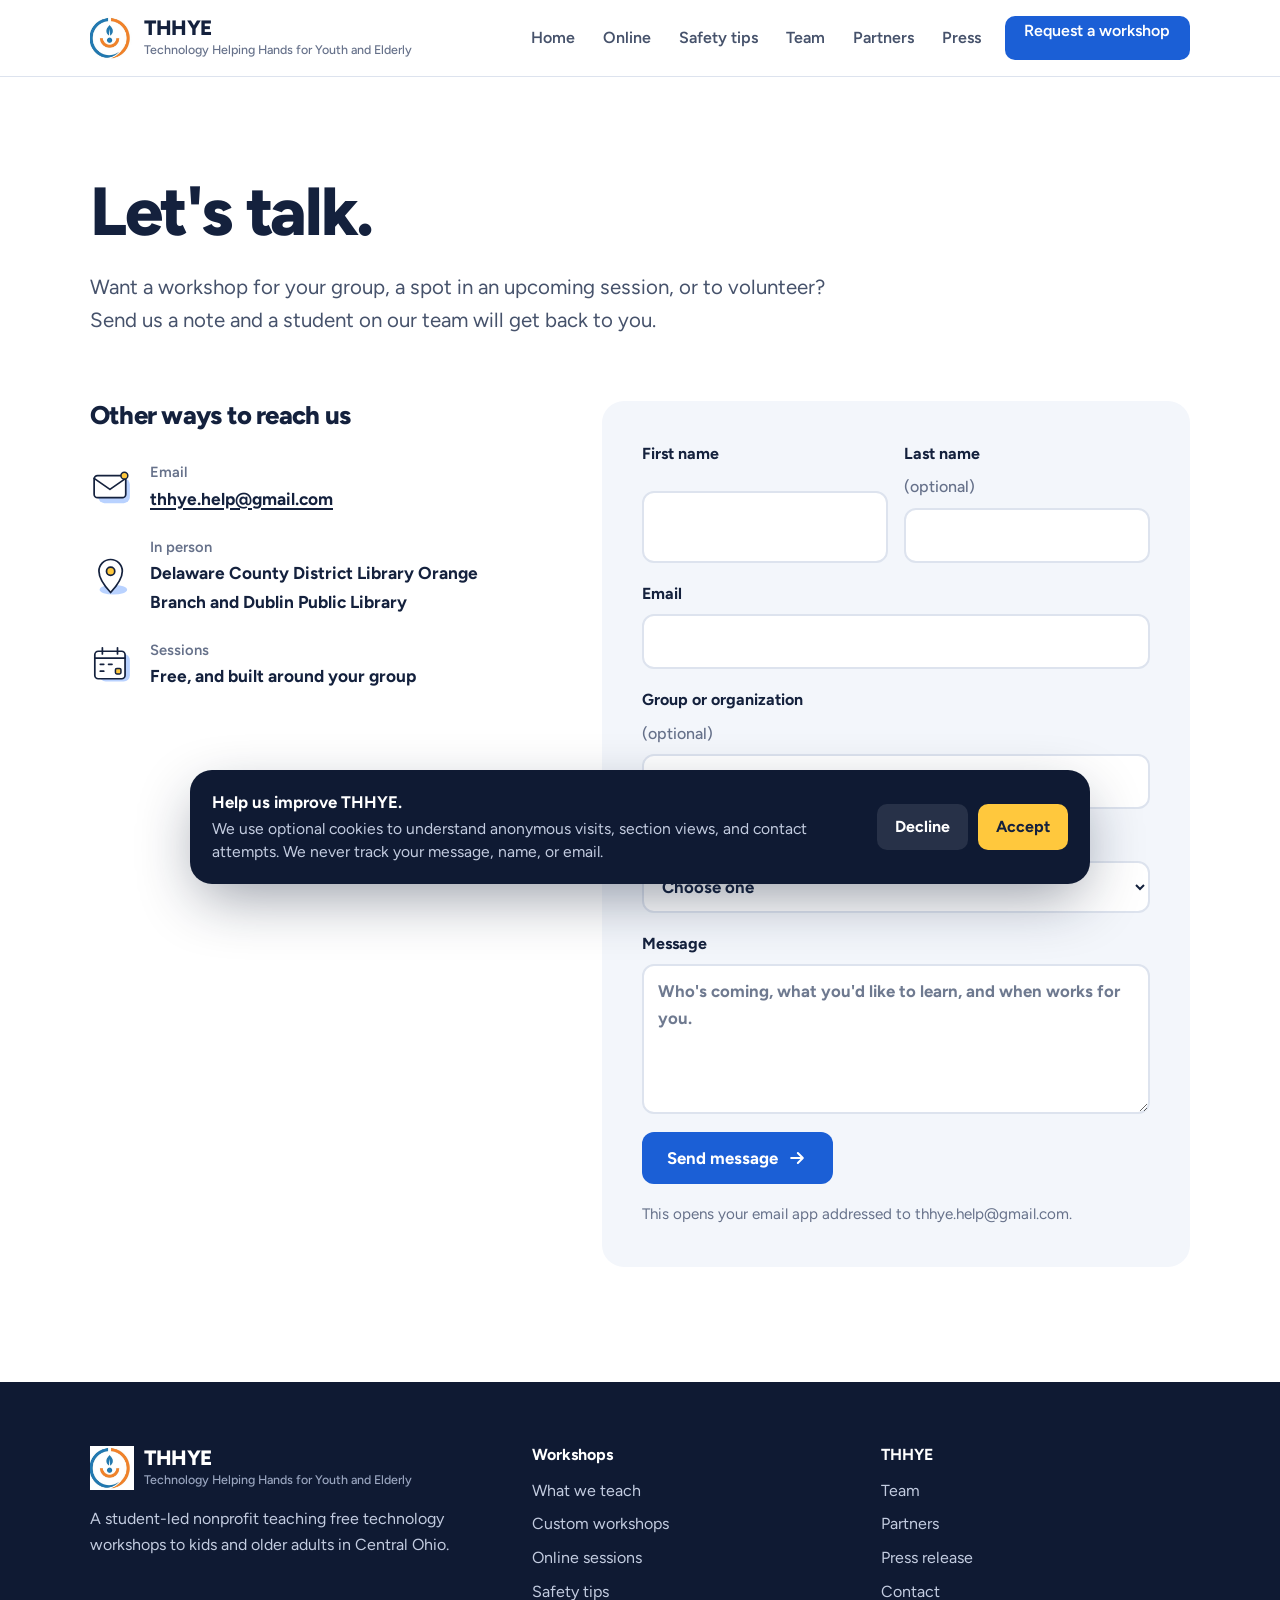
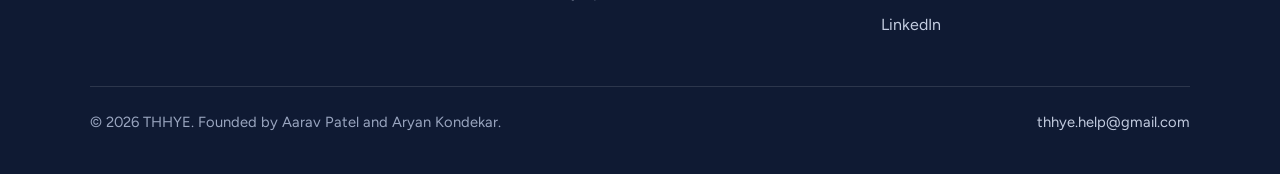
==== commit 63885544: "Add press release page and GMOCO workshop photos New press.html with the October 29, 2026 press rele" ====
--- a/contact.html
+++ b/contact.html
@@ -25,7 +25,7 @@
   <link rel="preconnect" href="https://fonts.googleapis.com" />
   <link rel="preconnect" href="https://fonts.gstatic.com" crossorigin />
   <link href="https://fonts.googleapis.com/css2?family=Figtree:wght@400;500;600;700;800&display=swap" rel="stylesheet" />
-  <link rel="stylesheet" href="site.css" />
+  <link rel="stylesheet" href="site.css?v=4" />
 
   <!-- Google Analytics (gtag.js) -->
   <script async src="https://www.googletagmanager.com/gtag/js?id=G-8VFDZ53EEH"></script>
@@ -345,7 +345,7 @@
       </a>
       <button class="menu-btn" type="button" aria-expanded="false" aria-controls="nav"><span></span>Menu</button>
       <ul class="nav" id="nav">
-        <li><a href="index.html">Home</a></li><li><a href="online-workshops.html">Online</a></li><li><a href="safety-resources.html">Safety tips</a></li><li><a href="team.html">Team</a></li><li><a href="partnerships.html">Partners</a></li>
+        <li><a href="index.html">Home</a></li><li><a href="online-workshops.html">Online</a></li><li><a href="safety-resources.html">Safety tips</a></li><li><a href="team.html">Team</a></li><li><a href="partnerships.html">Partners</a></li><li><a href="press.html">Press</a></li>
         <li><a class="btn btn-primary" href="contact.html">Request a workshop</a></li>
       </ul>
     </div>
@@ -422,6 +422,7 @@
           <ul>
             <li><a href="team.html">Team</a></li>
             <li><a href="partnerships.html">Partners</a></li>
+            <li><a href="press.html">Press release</a></li>
             <li><a href="contact.html">Contact</a></li>
             <li><a href="https://www.linkedin.com/company/thhye-technology-helping-hands-for-youth-and-elderly/" target="_blank" rel="noopener noreferrer">LinkedIn</a></li>
           </ul>
--- a/site.css
+++ b/site.css
@@ -100,14 +100,14 @@
 .brand strong { font-size: 1.3rem; font-weight: 800; letter-spacing: -0.02em; display: block; line-height: 1; }
 .brand small { display: block; font-size: .78rem; color: var(--ink-3); font-weight: 500; line-height: 1.3; margin-top: 3px; }
 .nav { display: flex; align-items: center; gap: 4px; list-style: none; margin: 0; padding: 0; }
-.nav a { display: block; padding: 10px 12px; border-radius: 10px; font-size: 1rem; font-weight: 600; color: var(--ink-2); text-decoration: none; }
+.nav a { display: block; white-space: nowrap; padding: 10px 12px; border-radius: 10px; font-size: 1rem; font-weight: 600; color: var(--ink-2); text-decoration: none; }
 .nav a:hover { color: var(--ink); background: var(--mist); }
 .nav a[aria-current="page"] { color: var(--blue); }
 .nav .btn { min-height: 44px; padding: 0 1.1em; margin-left: 8px; font-size: 1rem; color: #fff; }
 .nav .btn:hover { background: var(--blue-deep); color: #fff; }
 .menu-btn { display: none; }
 
-@media (max-width: 1020px) {
+@media (max-width: 1140px) {
   .brand small { display: none; }
   .menu-btn {
     display: inline-flex; align-items: center; gap: 8px;
@@ -275,7 +275,8 @@
 .photo-row img { width: 100%; height: 100%; aspect-ratio: 4 / 3; object-fit: cover; border-radius: var(--radius); }
 .photo-row.even { grid-template-columns: 1fr 1fr; }
 .photo-row.four { grid-template-columns: repeat(4, 1fr); }
-@media (max-width: 760px) { .photo-row, .photo-row.four { grid-template-columns: 1fr 1fr; } .photo-row > :first-child:not(:only-child) { grid-column: 1 / -1; } }
+.photo-row.trio { grid-template-columns: repeat(3, 1fr); }
+@media (max-width: 760px) { .photo-row, .photo-row.four, .photo-row.trio { grid-template-columns: 1fr 1fr; } .photo-row > :first-child:not(:only-child) { grid-column: 1 / -1; } }
 
 /* ---------- Split (text + aside) ---------- */
 .split { display: grid; grid-template-columns: 1.1fr .9fr; gap: clamp(32px, 6vw, 80px); align-items: start; }
@@ -409,3 +410,19 @@
 .cookie-btn.decline { background: rgba(255, 255, 255, .1); color: #fff; }
 .cookie-btn.decline:hover { background: rgba(255, 255, 255, .18); }
 @media (max-width: 640px) { .cookie-banner { flex-direction: column; align-items: stretch; } .cookie-actions > * { flex: 1; } }
+
+/* ---------- Press release ---------- */
+.release-actions { margin-top: 28px; }
+.release { max-width: 720px; }
+.release figure { margin: 0 0 40px; }
+.release figure img { width: 100%; aspect-ratio: 4 / 3; object-fit: cover; border-radius: var(--radius-lg); }
+.release figcaption { margin-top: 12px; font-size: .95rem; color: var(--ink-3); }
+.release p { color: var(--ink-2); font-size: 1.15rem; line-height: 1.75; }
+.release p + p { margin-top: 20px; }
+.release p strong { color: var(--ink); }
+.release h2 { font-size: clamp(1.5rem, 2.6vw, 1.9rem); margin: 52px 0 16px; }
+.release blockquote { margin: 40px 0; padding: 0; font-size: 1.35rem; line-height: 1.55; font-weight: 600; letter-spacing: -0.01em; color: var(--ink); }
+.release blockquote::before { content: ''; display: block; width: 48px; height: 4px; border-radius: 4px; background: var(--sun); margin-bottom: 18px; }
+.release .media-contact { margin-top: 56px; padding: 28px; background: var(--mist); border-radius: var(--radius-lg); }
+.release .media-contact h3 { margin-bottom: 8px; }
+.release .media-contact p { font-size: 1.05rem; }
